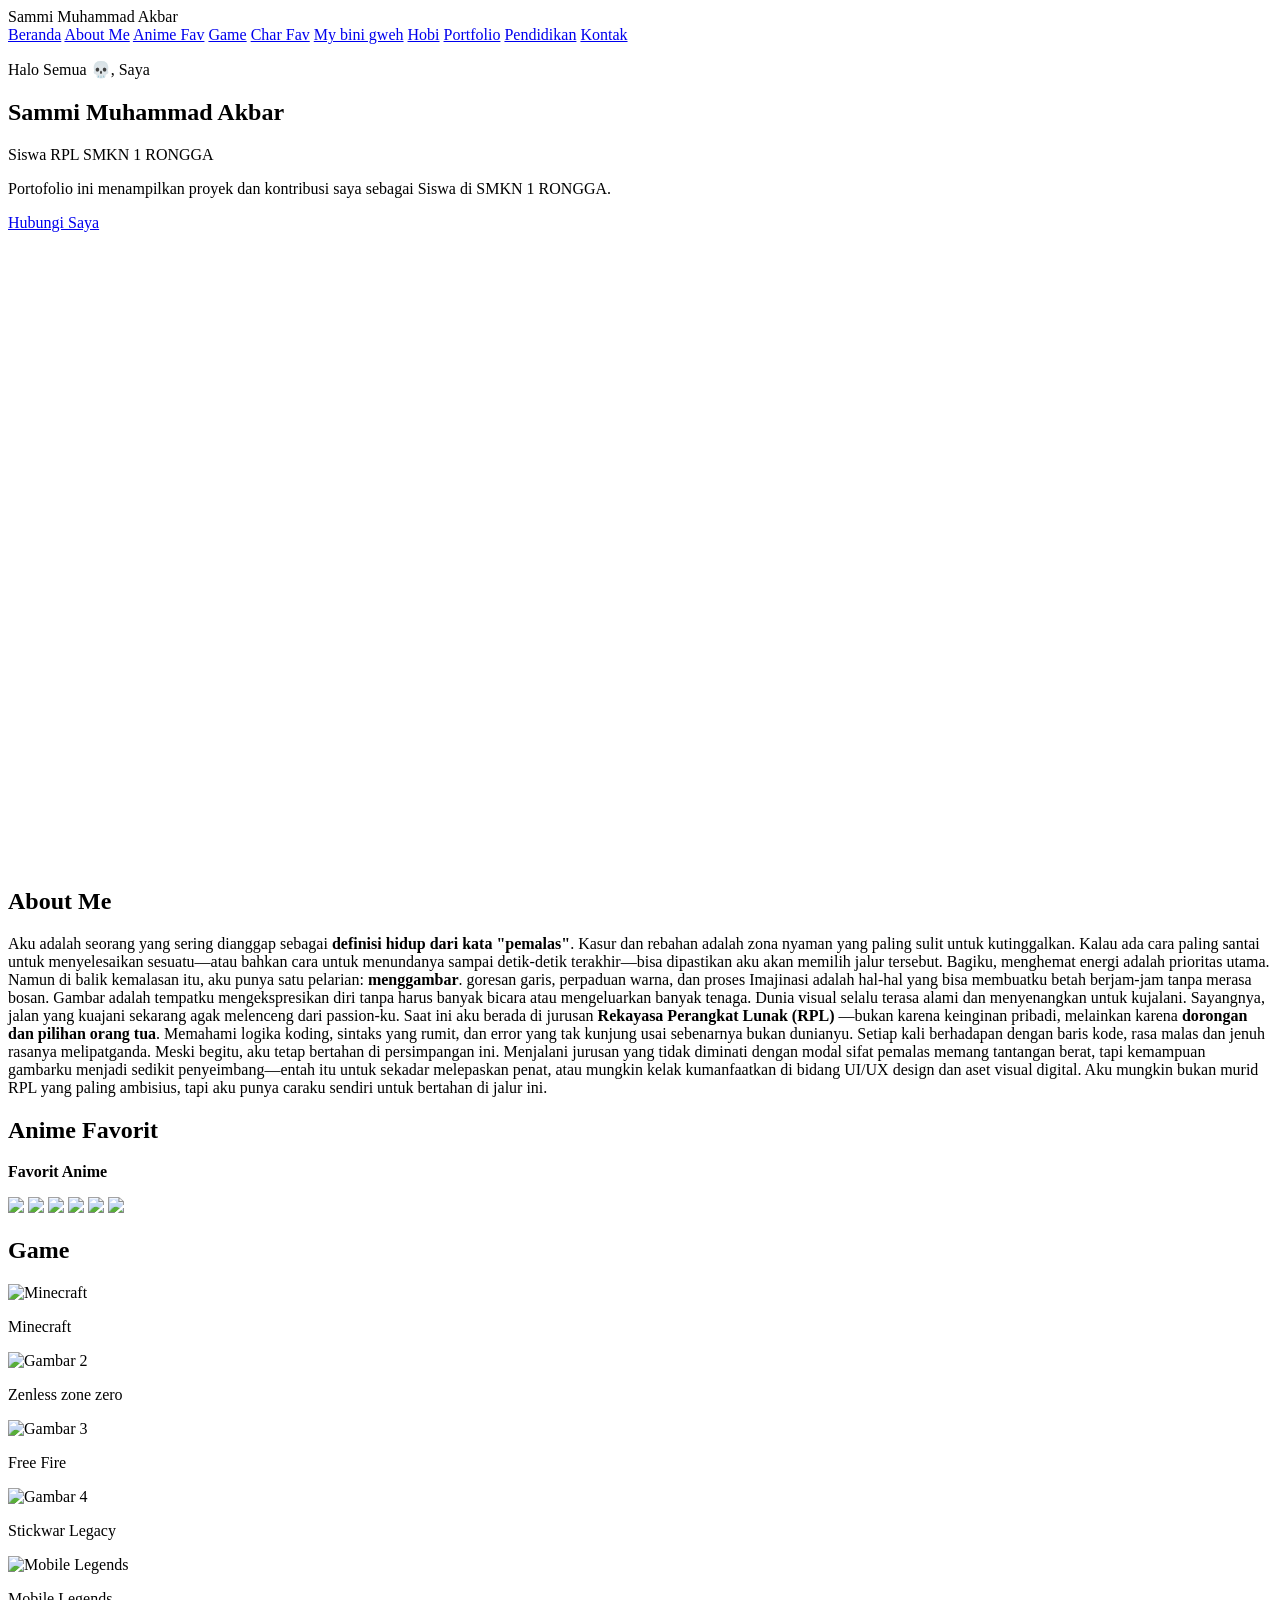
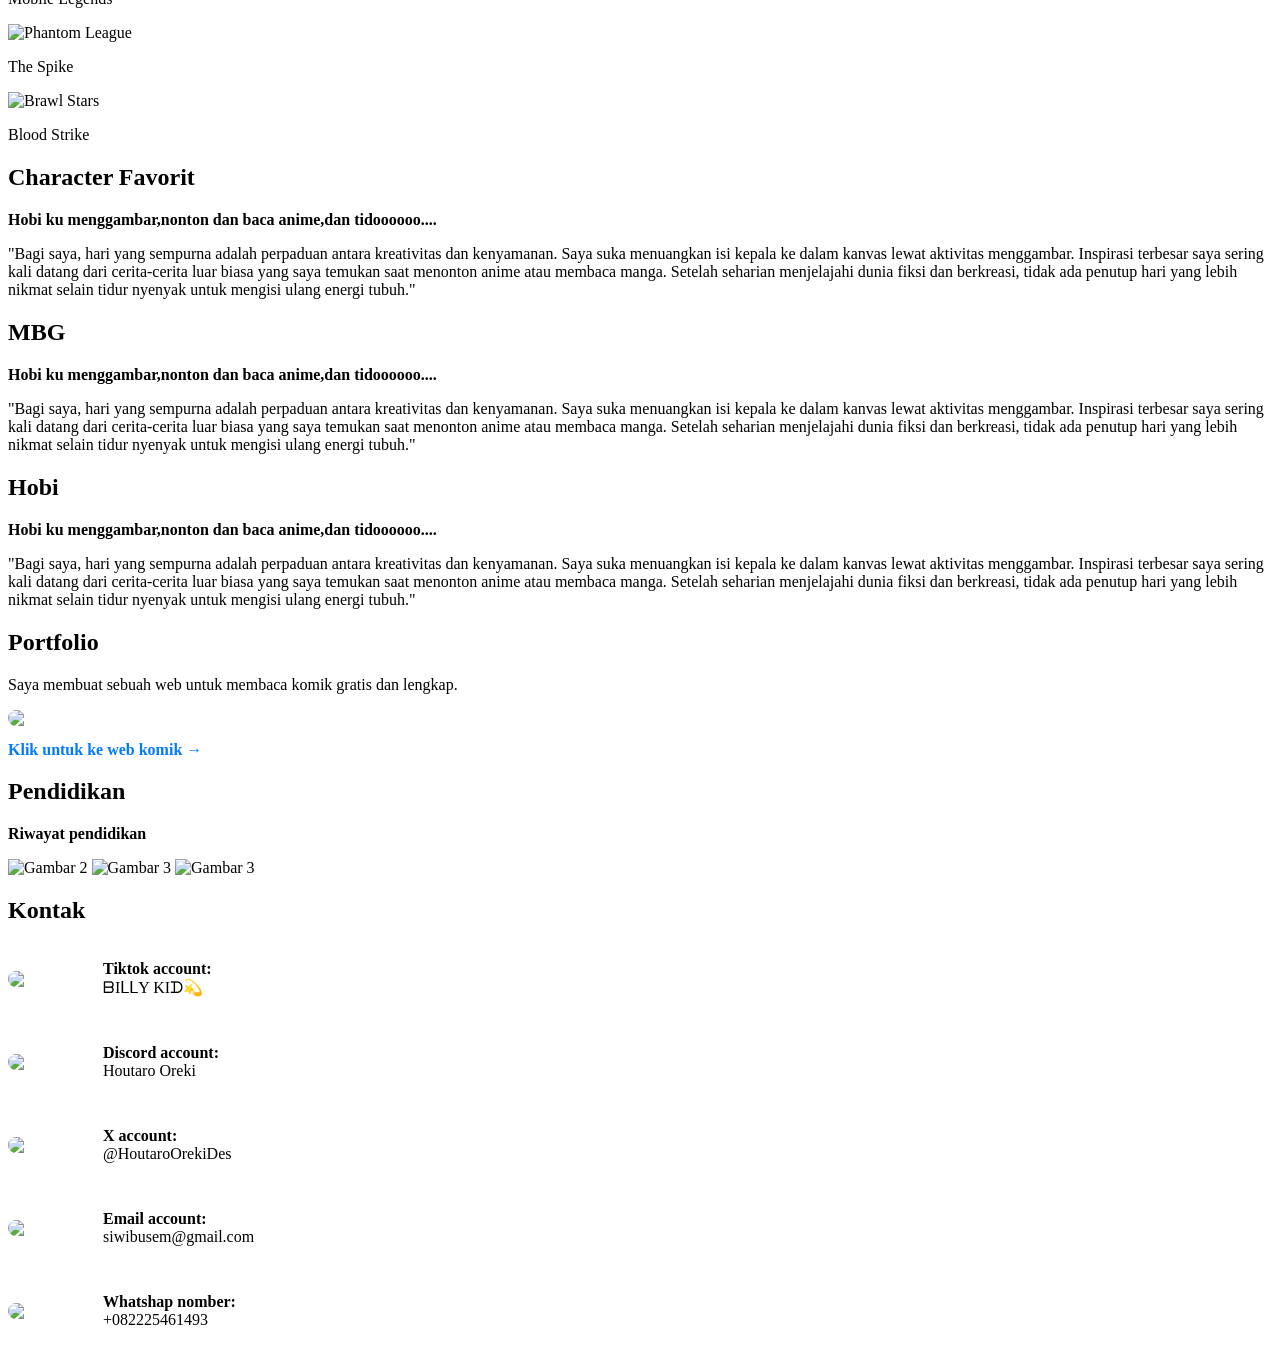
==== index.html @ 91ebec29 "Rename index.html.html to index.html" ====
<!DOCTYPE html>
<html lang="id">

<head>
    <meta charset="UTF-8">
    <meta name="viewport" content="width=device-width, initial-scale=1.0">
    <title>Portofolio Sammi Muhammad</title>
    <link rel="stylesheet" href="css/uji.css">
</head>

<body>

    <header class="navbar">
        <div class="logo">Sammi Muhammad Akbar</div>
        <nav class="nav-links">
            <a href="#beranda">Beranda</a>
            <a href="#aboutme">About Me</a>
            <a href="#animefav">Anime Fav</a>
            <a href="#game">Game</a>
            <a href="#charfav">Char Fav</a>
            <a href="#mybinigweh">My bini gweh</a>
            <a href="#hobi">Hobi</a>
            <a href="#portfolio">Portfolio</a>
            <a href="#pendidikan">Pendidikan</a>
            <a href="#kontak">Kontak</a>
        </nav>
    </header>

    <section id="beranda" class="sem-container">
        <div class="hero-content">
            <p class="greeting">Halo Semua 💀, Saya</p>
            <h1 class="name">Sammi Muhammad Akbar</h1>
            <p class="role">
                Siswa RPL <span class="company">SMKN 1 RONGGA</span>
            </p>
            <p class="description">
                Portofolio ini menampilkan proyek dan kontribusi saya sebagai Siswa di SMKN 1 RONGGA.
            </p>
            <a href="#kontak" class="btn-primary">Hubungi Saya</a>
        </div>

        <div class="hero-avatar">
            <video src="assests/video/video pp kicau.mp4" autoplay loop muted playsinline width="100%"></video>
        </div>
    </section>

    <section id="aboutme" class="section-box bg-light">
        <h2>About Me</h2>
        Aku adalah seorang yang sering dianggap sebagai <b>definisi hidup dari kata "pemalas"</b>. Kasur dan rebahan
        adalah zona
        nyaman yang paling sulit untuk kutinggalkan. Kalau ada cara paling santai untuk menyelesaikan sesuatu—atau
        bahkan
        cara untuk menundanya sampai detik-detik terakhir—bisa dipastikan aku akan memilih jalur tersebut. Bagiku,
        menghemat
        energi adalah prioritas utama.

        Namun di balik kemalasan itu, aku punya satu pelarian: <b>menggambar</b>. goresan garis, perpaduan warna,
        dan proses
        Imajinasi adalah hal-hal yang bisa membuatku betah berjam-jam tanpa merasa bosan. Gambar adalah tempatku
        mengekspresikan diri tanpa harus banyak bicara atau mengeluarkan banyak tenaga. Dunia visual selalu terasa
        alami dan
        menyenangkan untuk kujalani.

        Sayangnya, jalan yang kuajani sekarang agak melenceng dari passion-ku. Saat ini aku berada di jurusan <b>
            Rekayasa
            Perangkat Lunak (RPL) </b> —bukan karena keinginan pribadi, melainkan karena <b>dorongan dan pilihan
            orang tua</b>.
        Memahami logika koding, sintaks yang rumit, dan error yang tak kunjung usai sebenarnya bukan dunianyu.
        Setiap kali
        berhadapan dengan baris kode, rasa malas dan jenuh rasanya melipatganda.

        Meski begitu, aku tetap bertahan di persimpangan ini. Menjalani jurusan yang tidak diminati dengan modal
        sifat
        pemalas memang tantangan berat, tapi kemampuan gambarku menjadi sedikit penyeimbang—entah itu untuk sekadar
        melepaskan penat, atau mungkin kelak kumanfaatkan di bidang UI/UX design dan aset visual digital. Aku
        mungkin bukan
        murid RPL yang paling ambisius, tapi aku punya caraku sendiri untuk bertahan di jalur ini.</p>
    </section>

    <section id="animefav" class="section-box">
        <h2>Anime Favorit</h2>
        <p><b>Favorit Anime</b></p>
        <div class="sejajar">
            <img src="assests/img/anime_ DanDaDan.jpg" class="gambar-bulatxc">
            <img src="assests/img/Demon Slayer_ Kimetsu no yaiba  Infinity Castle.jpg" class="gambar-bulatxc">
            <img src="assests/img/Mato Seihei no Slave S2.jpg" class="gambar-bulatxc">
            <img src="assests/img/My Hero Academia_ Season 6 - Key Art Wall Poster, 34L_ x 22_4W_, Unframed Version.jpg" class="gambar-bulatxc">
            <img src="assests/img/S𝖍𝖆𝖉𝖔𝖜 G𝖆𝖗𝖉𝖊𝖓 💞  Top 7.jpg" class="gambar-bulatxc">
            <img src="assests/img/TVアニメ『Re_Zero -Starting Life in Another World….jpg" class="gambar-bulatxc">
        </div>
    
    </section>

    <section id="game" class="section-box bg-light">
        <h2>Game</h2>
        <div class="sejajar">
             
         <div class="kotak-game">
            <img src="assests/img/마인크래프트.jpg" alt="Minecraft" class="gambar-bulat">
            <p class="teks-game">Minecraft</p>
         </div>
        
         <div class="kotak-game">
            <img src="assests/img/579838520822230953.jpg" alt="Gambar 2" class="gambar-bulat">
            <p class="teks-game">Zenless zone zero</p>
         </div>

         <div class="kotak-game">
            <img src="assests/img/643100021839534420.jpg" alt="Gambar 3" class="gambar-bulat">
            <p class="teks-game">Free Fire</p>
         </div>

         <div class="kotak-game">
            <img src="assests/img/728738783452093790.jpg" alt="Gambar 4" class="gambar-bulat">
            <p class="teks-game">Stickwar Legacy</p>
         </div>

         <div class="kotak-game">
            <img src="assests/img/Mobile Legends Bang Bang.jpg" alt="Mobile Legends" class="gambar-bulat">
            <p class="teks-game">Mobile Legends</p>
         </div>
       
         <div class="kotak-game">
            <img src="assests/img/Phantom league update.jpg" alt="Phantom League" class="gambar-bulat">
            <p class="teks-game">The Spike</p>
         </div>

         <div class="kotak-game">
            <img src="assests/img/BS.jpg" alt="Brawl Stars" class="gambar-bulat">
            <p class="teks-game">Blood Strike</p>
         </div>

        </div>
    </section>

    <section id="charfav" class="section-box">
        <h2>Character Favorit</h2>
        <p><b>Hobi ku menggambar,nonton dan baca anime,dan tidoooooo....</b></p>
        <p>"Bagi saya, hari yang sempurna adalah perpaduan antara kreativitas dan kenyamanan. Saya suka menuangkan isi kepala ke
            dalam kanvas lewat aktivitas menggambar. Inspirasi terbesar saya sering kali datang dari cerita-cerita luar biasa
            yang saya temukan saat menonton anime atau membaca manga. Setelah seharian menjelajahi dunia fiksi dan berkreasi,
            tidak ada penutup hari yang lebih nikmat selain tidur nyenyak untuk mengisi ulang energi tubuh."</p>
        <div class="sejajar">
            
        </div>
    
    </section>
    <section id="mybinigweh" class="section-box bg-light">
        <h2>MBG</h2>
        <p><b>Hobi ku menggambar,nonton dan baca anime,dan tidoooooo....</b></p>
        <p>"Bagi saya, hari yang sempurna adalah perpaduan antara kreativitas dan kenyamanan. Saya suka menuangkan isi kepala ke
            dalam kanvas lewat aktivitas menggambar. Inspirasi terbesar saya sering kali datang dari cerita-cerita luar biasa
            yang saya temukan saat menonton anime atau membaca manga. Setelah seharian menjelajahi dunia fiksi dan berkreasi,
            tidak ada penutup hari yang lebih nikmat selain tidur nyenyak untuk mengisi ulang energi tubuh."</p>
        <div class="sejajar">
            
        </div>
    
    </section>
    <section id="hobi" class="section-box">
        <h2>Hobi</h2>
        <p><b>Hobi ku menggambar,nonton dan baca anime,dan tidoooooo....</b></p>
        <p>"Bagi saya, hari yang sempurna adalah perpaduan antara kreativitas dan kenyamanan. Saya suka menuangkan isi kepala ke
            dalam kanvas lewat aktivitas menggambar. Inspirasi terbesar saya sering kali datang dari cerita-cerita luar biasa
            yang saya temukan saat menonton anime atau membaca manga. Setelah seharian menjelajahi dunia fiksi dan berkreasi,
            tidak ada penutup hari yang lebih nikmat selain tidur nyenyak untuk mengisi ulang energi tubuh."</p>
        <div class="sejajar">
            
        </div>
    
    </section>

    <section id="portfolio" class="section-box bg-light">
        <h2>Portfolio</h2>
        <p>Saya membuat sebuah web untuk membaca komik gratis dan lengkap.</p>
        <div style="display: flex; align-items: center; margin-bottom: 15px;">
            <img src="assests/img/Web KOmik.PNG"
                style="width: 100%; max-width: 1000px; height: auto; object-fit: contain; border-radius: 20px;">
        </div>

        <div style="text-align: lrft; margin-top: 10px;">
            <a href="http://127.0.0.1:5500/komikkita.html"
                style="font-weight: bold; color: #007bff; text-decoration: none;">Klik untuk ke web komik →</a>
        </div>
    </section>
    </section>

    <section id="pendidikan" class="section-box">
        <h2>Pendidikan</h2>
        <p><b>Riwayat pendidikan</b></p>
        <div class="sejajar">
            <img src="assests/img/sdn 2.jpe" alt="Gambar 2" width="200" class="gambar-bulat">
            <img src="assests/img/albiyayah.jpe" alt="Gambar 3" width="200" class="gambar-bulat">
            <img src="assests/img/smkn 1 rongga.jpe" alt="Gambar 3" width="200" class="gambar-bulat">
        </div>
            
    </section>

    <section id="kontak" class="section-box bg-light">
        <h2>Kontak</h2>
        <div style="display: flex; align-items: center; margin-bottom: 15px;">
            <img src="assests/img/tiktok.png" width="80" style="border-radius: 16px;">
            <p style="margin-left: 15px;"><b>Tiktok account: </b><br>ᗷIᒪᒪY KIᗪ💫</p>
        </div>

        <div style="display: flex; align-items: center; margin-bottom: 15px;">
            <img src="assests/img/discord.png" width="80" style="border-radius: 16px;">
            <p style="margin-left: 15px;"><b>Discord account: </b><br>Houtaro Oreki</p>
        </div>

        <div style="display: flex; align-items: center; margin-bottom: 15px;">
            <img src="assests/img/twittwr.jpe" width="80" style="border-radius: 16px;">
            <p style="margin-left: 15px;"> <b>X account: </b><br>@HoutaroOrekiDes</p>
        </div>

        <div style="display: flex; align-items: center; margin-bottom: 15px;">
            <img src="assests/img/email.png" width="80" style="border-radius: 16px;">
            <p style="margin-left: 15px;"><b>Email account: </b><br>siwibusem@gmail.com</p>
        </div>

        <div style="display: flex; align-items: center; margin-bottom: 15px;">
            <img src="assests/img/wa.jpe" width="80" style="border-radius: 16px;">
            <p style="margin-left: 15px;"><b>Whatshap nomber: </b><br> +082225461493</p>
        </div>
    </section>

</body>

</html>
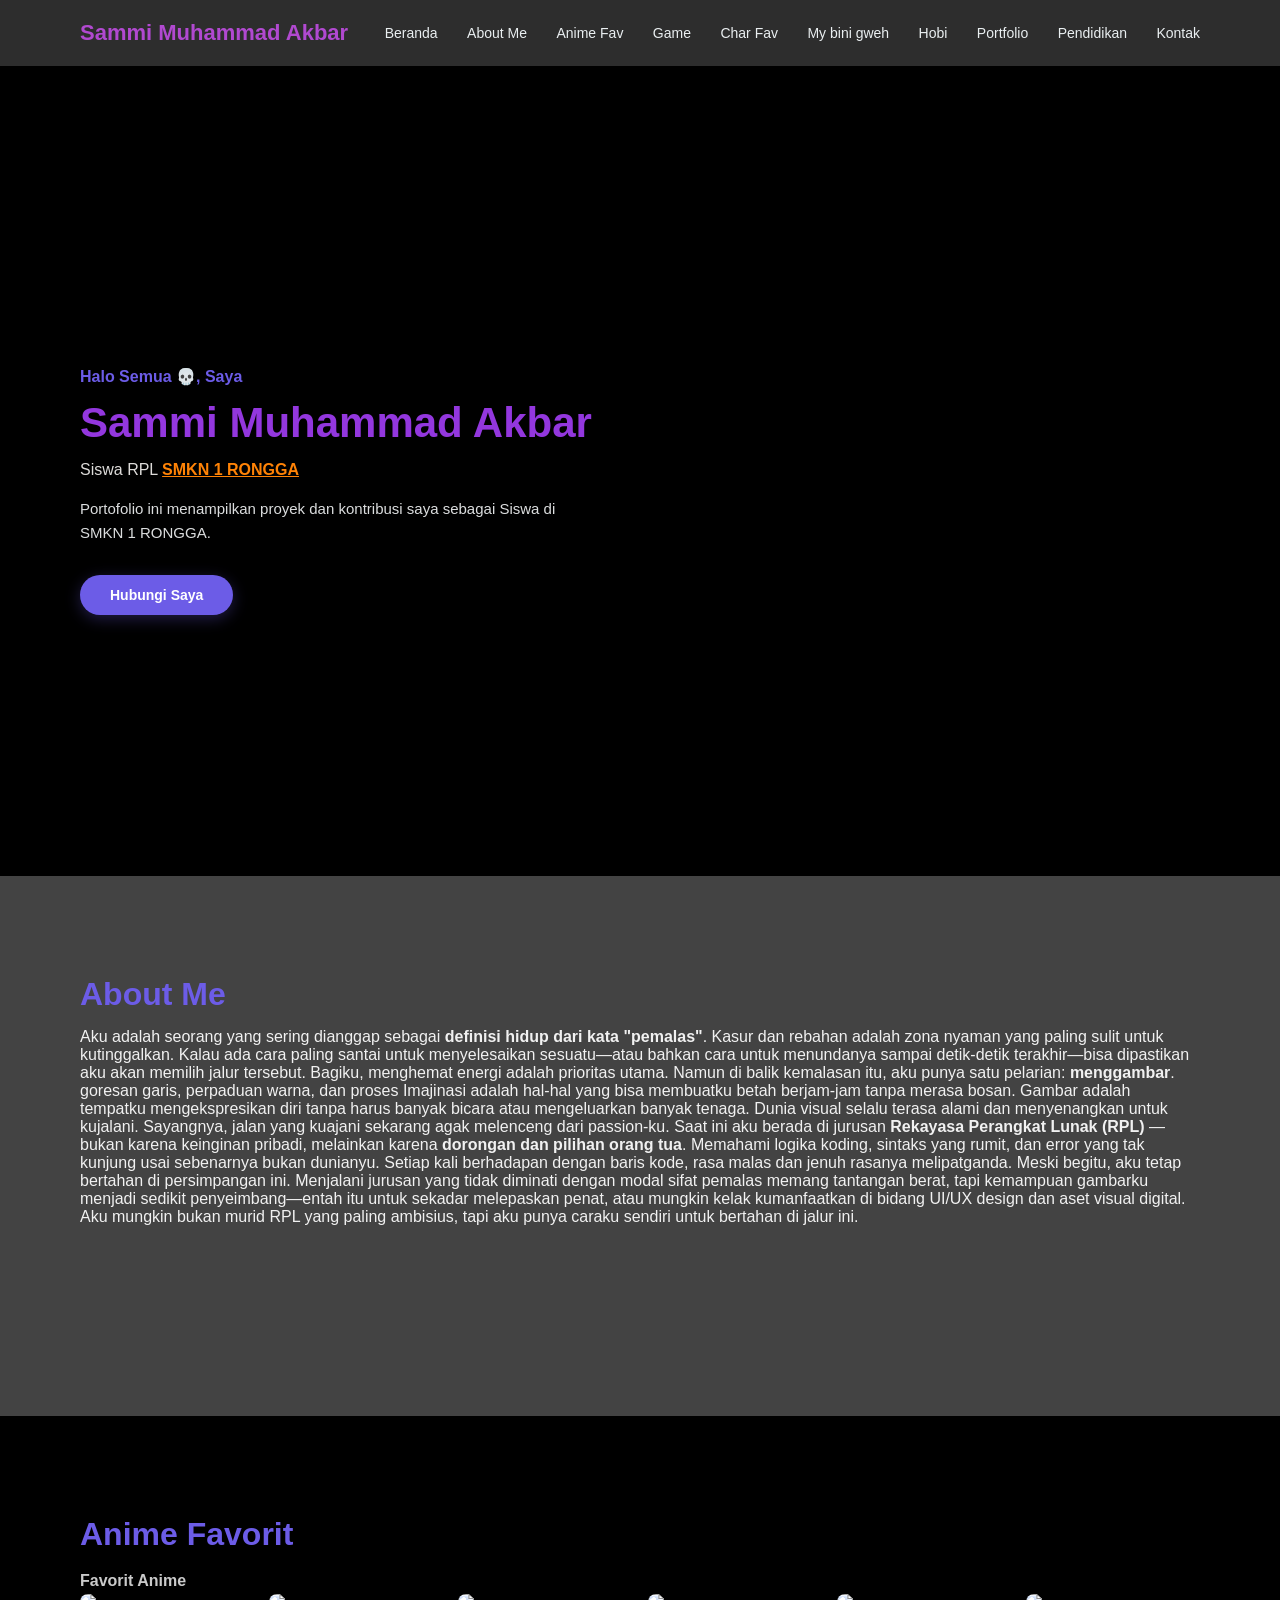
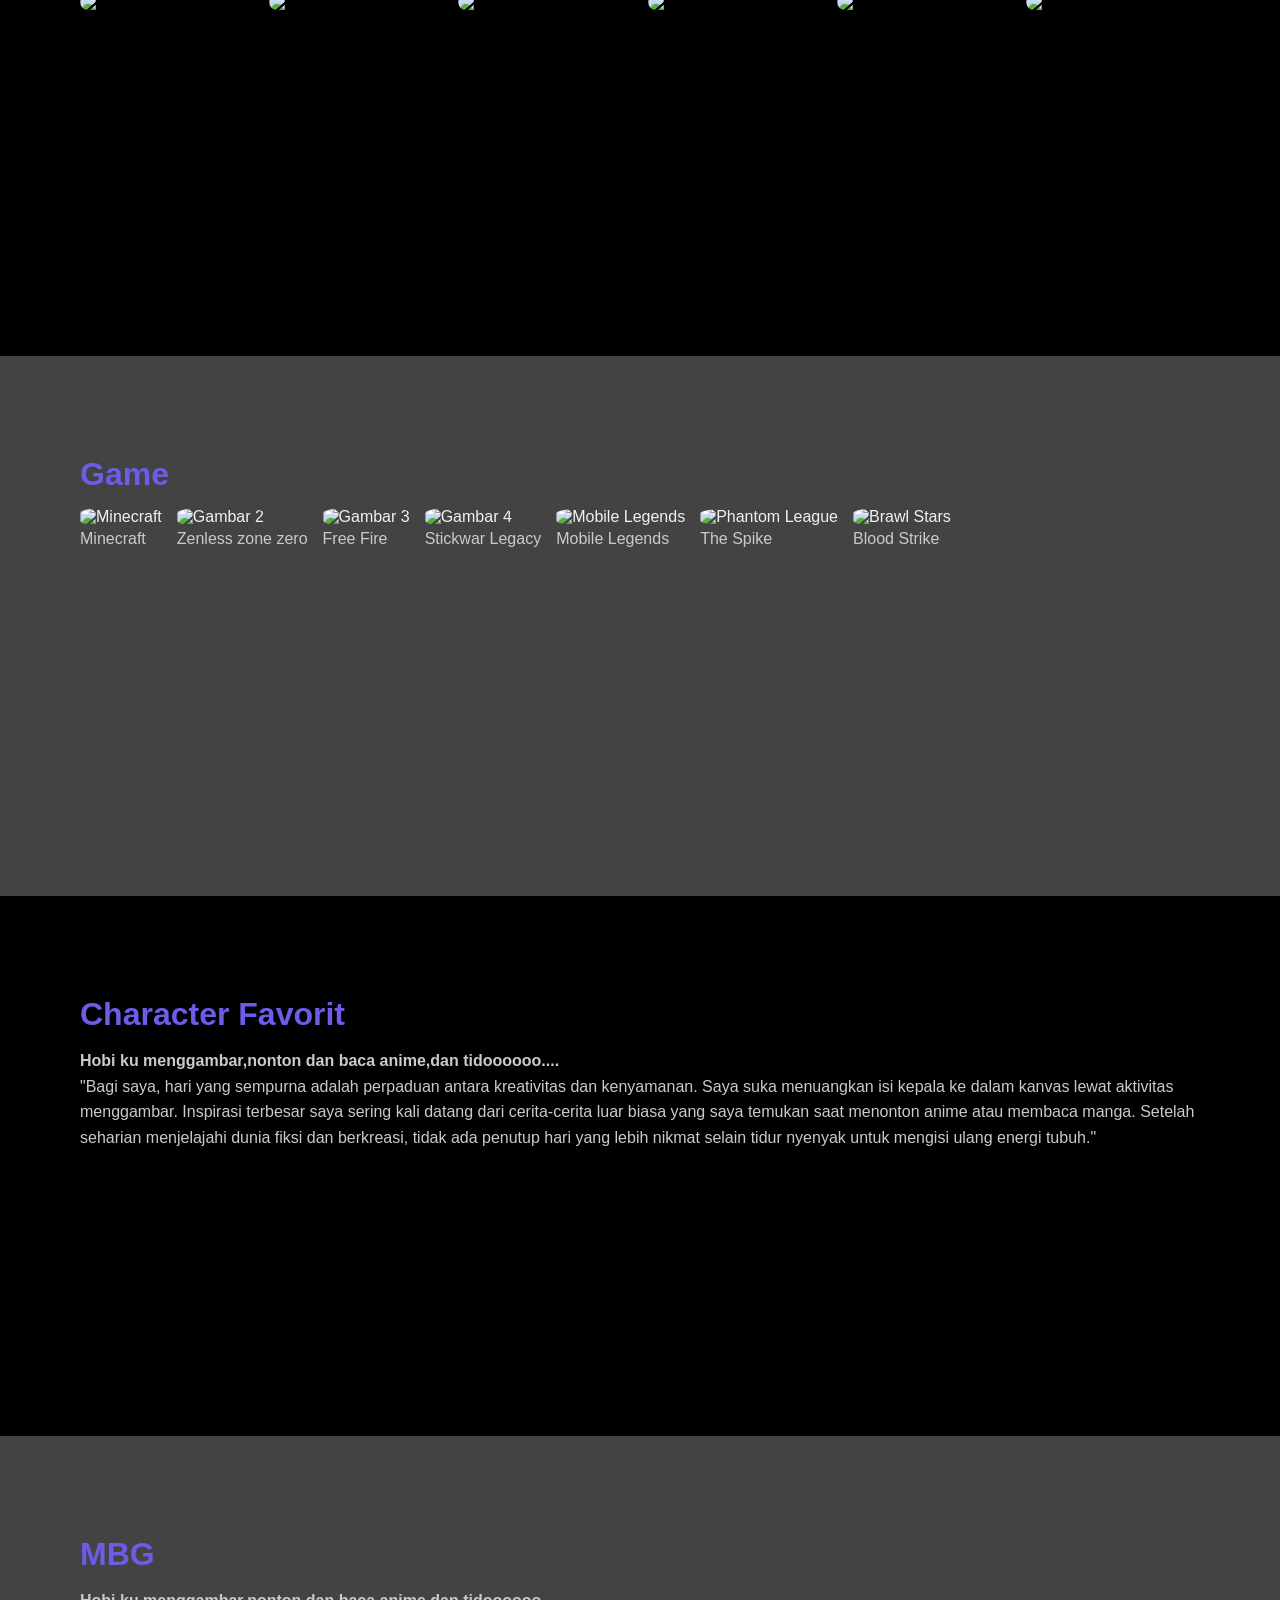
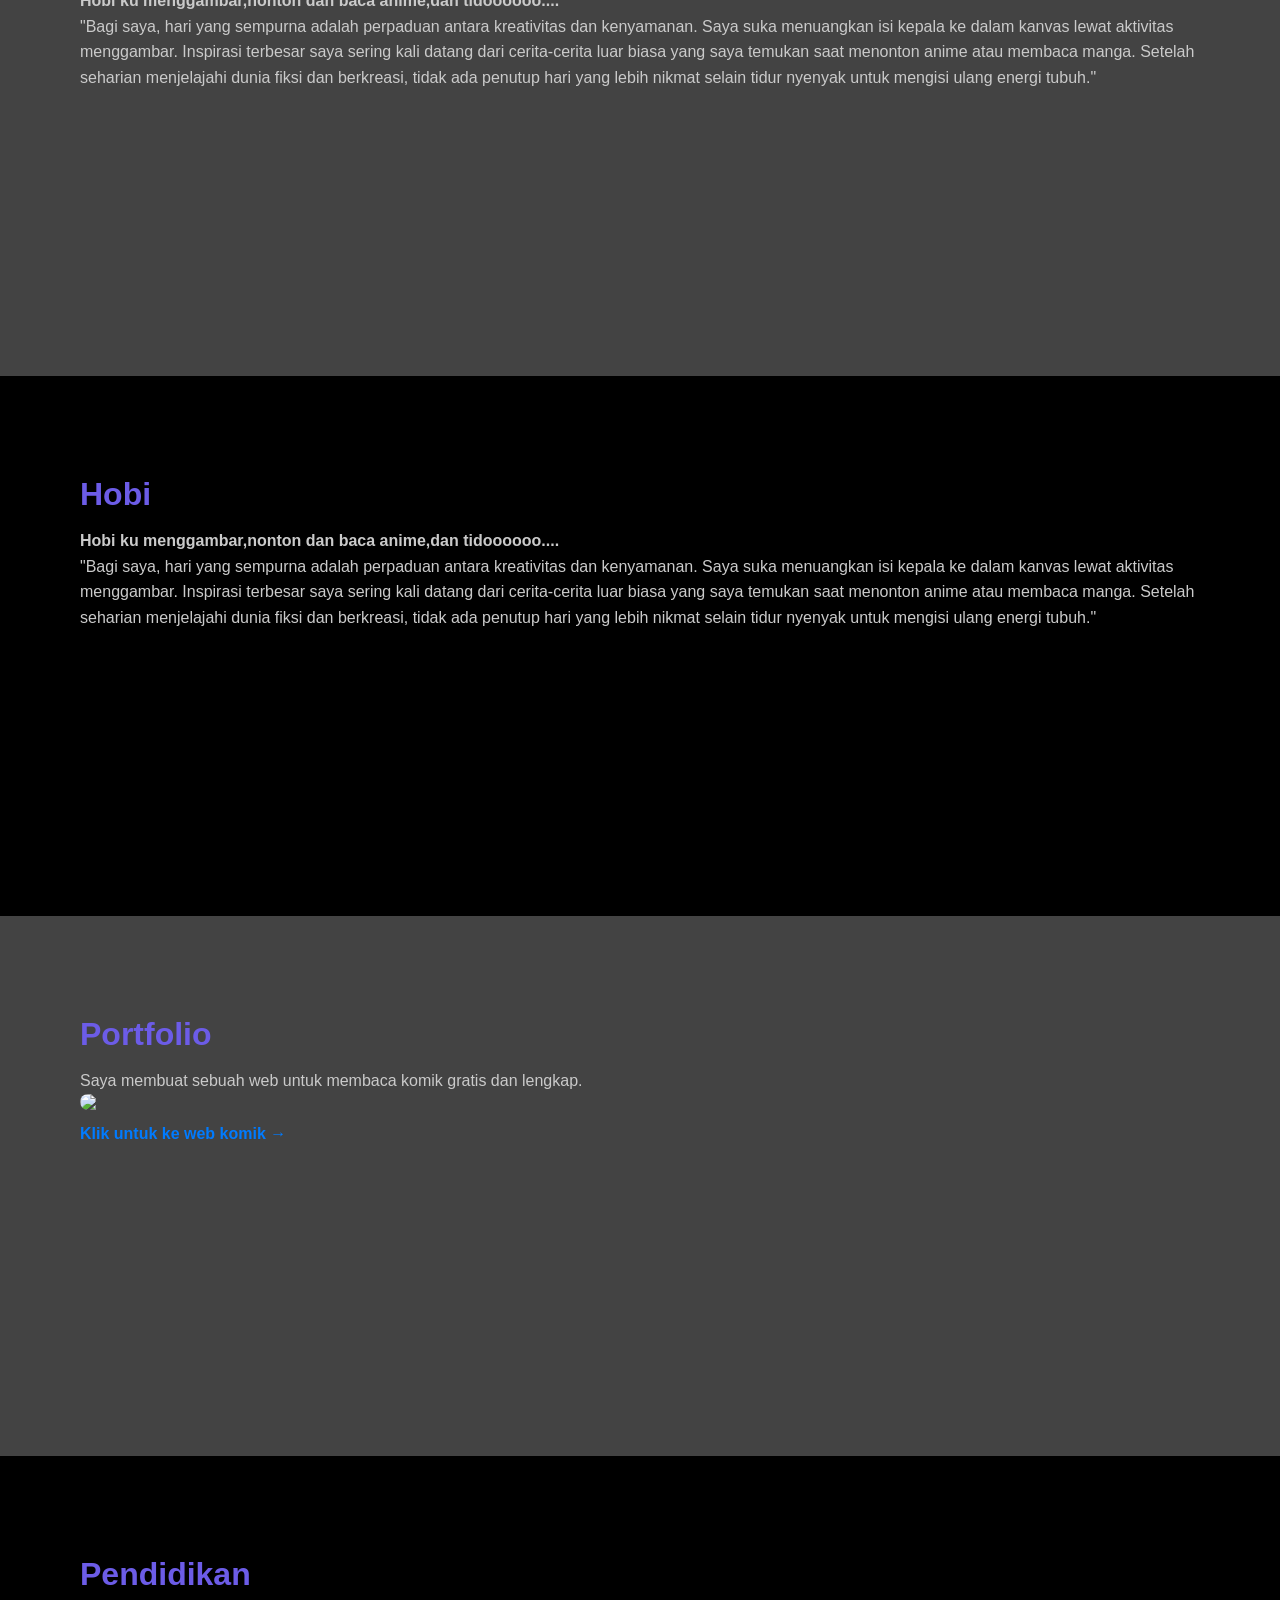
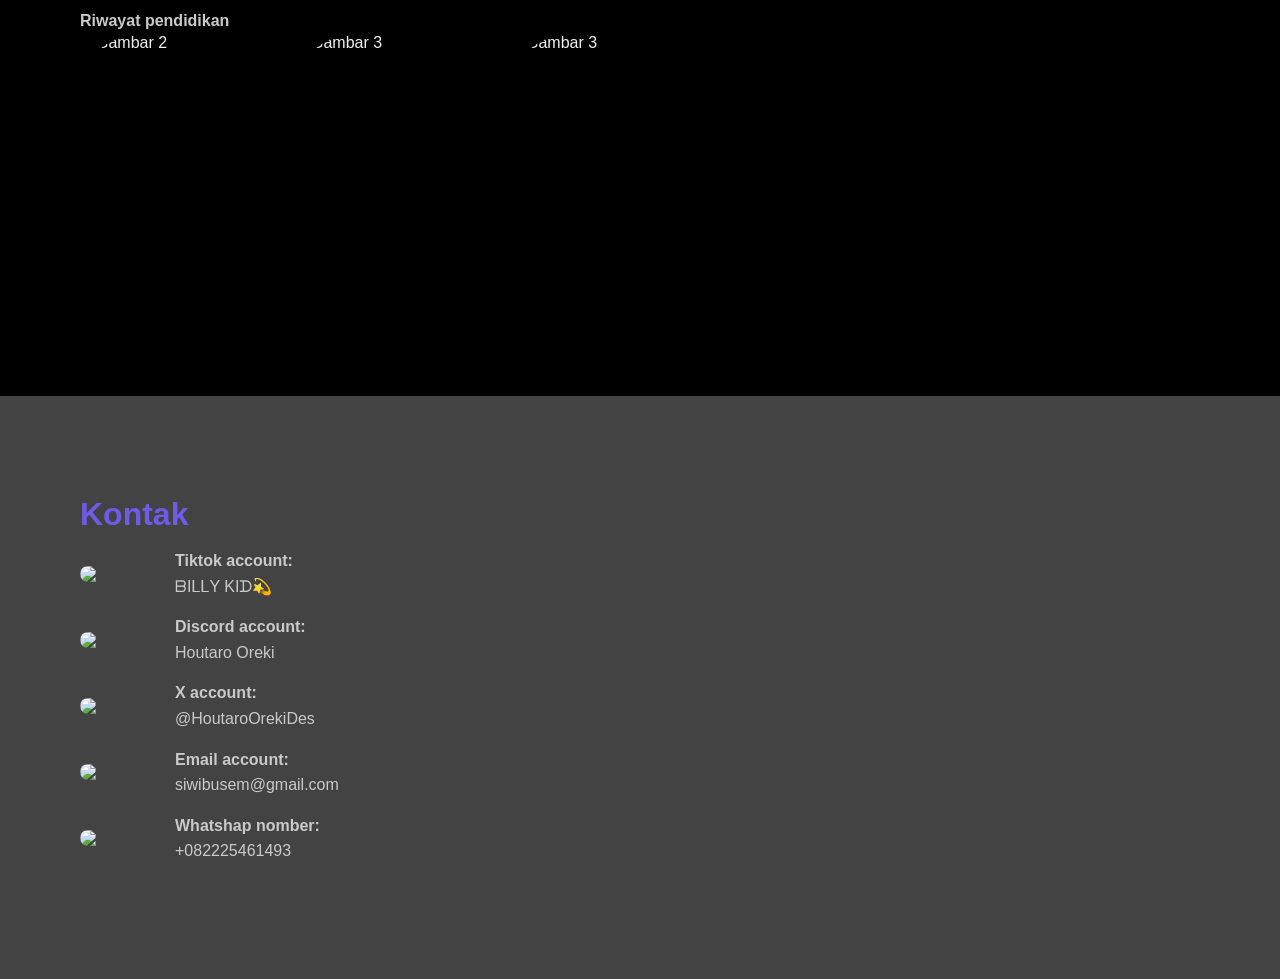
==== commit 8a0f006b: "Update index.html" ====
--- a/index.html
+++ b/index.html
@@ -5,7 +5,7 @@
     <meta charset="UTF-8">
     <meta name="viewport" content="width=device-width, initial-scale=1.0">
     <title>Portofolio Sammi Muhammad</title>
-    <link rel="stylesheet" href="css/uji.css">
+    <link rel="stylesheet" href="style.css">
 </head>
 
 <body>
--- a/style.css
+++ b/style.css
@@ -0,0 +1,190 @@
+/* Reset & Efek Scroll Halus */
+html {
+  scroll-behavior: smooth; /* Kunci efek geser halus */
+}
+
+* {
+  margin: 0;
+  padding: 0;
+  box-sizing: border-box;
+  font-family: "Segoe UI", Tahoma, Geneva, Verdana, sans-serif;
+}
+
+body {
+  background-color: #000000;
+  color: #f1f1f1;
+}
+
+/* Navbar Tetap Melayang di Atas (Sticky) */
+.navbar {
+  position: sticky;
+  top: 0;
+  background-color: #2d2d2d;
+  z-index: 100;
+  display: flex;
+  justify-content: space-between;
+  align-items: center;
+  padding: 20px 80px;
+  box-shadow: 0 2px 10px rgba(0, 0, 0, 0.05);
+}
+
+.logo {
+  font-weight: 700;
+  font-size: 22px;
+  color: #b149d0;
+}
+
+.nav-links a {
+  margin-left: 25px;
+  text-decoration: none;
+  color: #eaeff1;
+  font-size: 14px;
+  font-weight: 500;
+  transition: color 0.3s ease;
+}
+
+.nav-links a:hover {
+  color: #8074d8;
+}
+
+/* sem Section nya */
+.sem-container {
+  display: flex;
+  justify-content: space-between;
+  align-items: center;
+  padding: 80px 80px 40px;
+  min-height: 90vh;
+}
+
+.hero-content {
+  max-width: 520px;
+}
+
+.greeting {
+  color: #6c5ce7;
+  font-weight: 700;
+  font-size: 16px;
+  margin-bottom: 12px;
+}
+
+.name {
+  font-size: 42px;
+  font-weight: 800;
+  color: #9337de;
+  line-height: 1.2;
+  margin-bottom: 12px;
+}
+
+.role {
+  font-size: 16px;
+  color: #dddbd9;
+  margin-bottom: 18px;
+}
+
+.company {
+  color: #ff8306;
+  font-weight: 600;
+  text-decoration: underline;
+}
+
+.description {
+  color: #dbddde;
+  font-size: 15px;
+  line-height: 1.6;
+  margin-bottom: 30px;
+}
+
+.btn-primary {
+  display: inline-block;
+  background-color: #6c5ce7;
+  color: #ffffff;
+  padding: 12px 30px;
+  border-radius: 25px;
+  text-decoration: none;
+  font-size: 14px;
+  font-weight: 600;
+  box-shadow: 0 4px 15px rgba(108, 92, 231, 0.3);
+  transition: background-color 0.3s ease;
+}
+
+.btn-primary:hover {
+  background-color: #5a4bcf;
+}
+
+.hero-avatar {
+  position: relative;
+  width: 500px;
+  height: 500px;
+  display: flex;
+  justify-content: center;
+  align-items: flex-end;
+}
+
+.profile-img {
+  position: relative;
+  z-index: 2;
+  width: 100%;
+  height: auto;
+  object-fit: contain;
+}
+
+/* Style Umum untuk Setiap Section Konten */
+.section-box {
+  padding: 100px 80px;
+  min-height: 60vh;
+}
+
+.section-box h2 {
+  font-size: 32px;
+  color: #6c5ce7;
+  margin-bottom: 15px;
+}
+
+/*Untuk text di dalam section box*/
+.section-box p {
+  color: #cacaca;
+  font-size: 16px;
+  line-height: 1.6;
+}
+
+/* Variasi Warna Latar Belakang Selang-seling */
+.bg-light {
+  background-color: #434343;
+}
+/* Keadaan awal: teks transparan (hilang) dan agak turun ke bawah */
+.muncul-scroll {
+  opacity: 0;
+  transform: translateY(30px);
+  transition:
+    opacity 0.8s ease-out,
+    transform 0.8s ease-out; /* Mengatur durasi smooth */
+}
+
+/* Keadaan setelah di-scroll: teks muncul penuh dan naik ke posisi asli */
+.muncul-scroll.aktif {
+  opacity: 1;
+  transform: translateY(0);
+}
+.sejajar {
+  display: flex;
+  gap: 15px;
+}
+
+.gambar-bulat {
+  width: 200px;
+  height: 200px;
+  border-radius: 30%;
+  object-fit: cover;
+}
+.gambar-bulatxc {
+  max-width: 100%; 
+  width: 250px; 
+  height: auto;
+  border-radius: 16px;
+  object-fit: cover;
+}
+.teks-gambar {
+  margin-top: 8px;    
+  font-size: 14px;     
+  color: #333333;  
+}
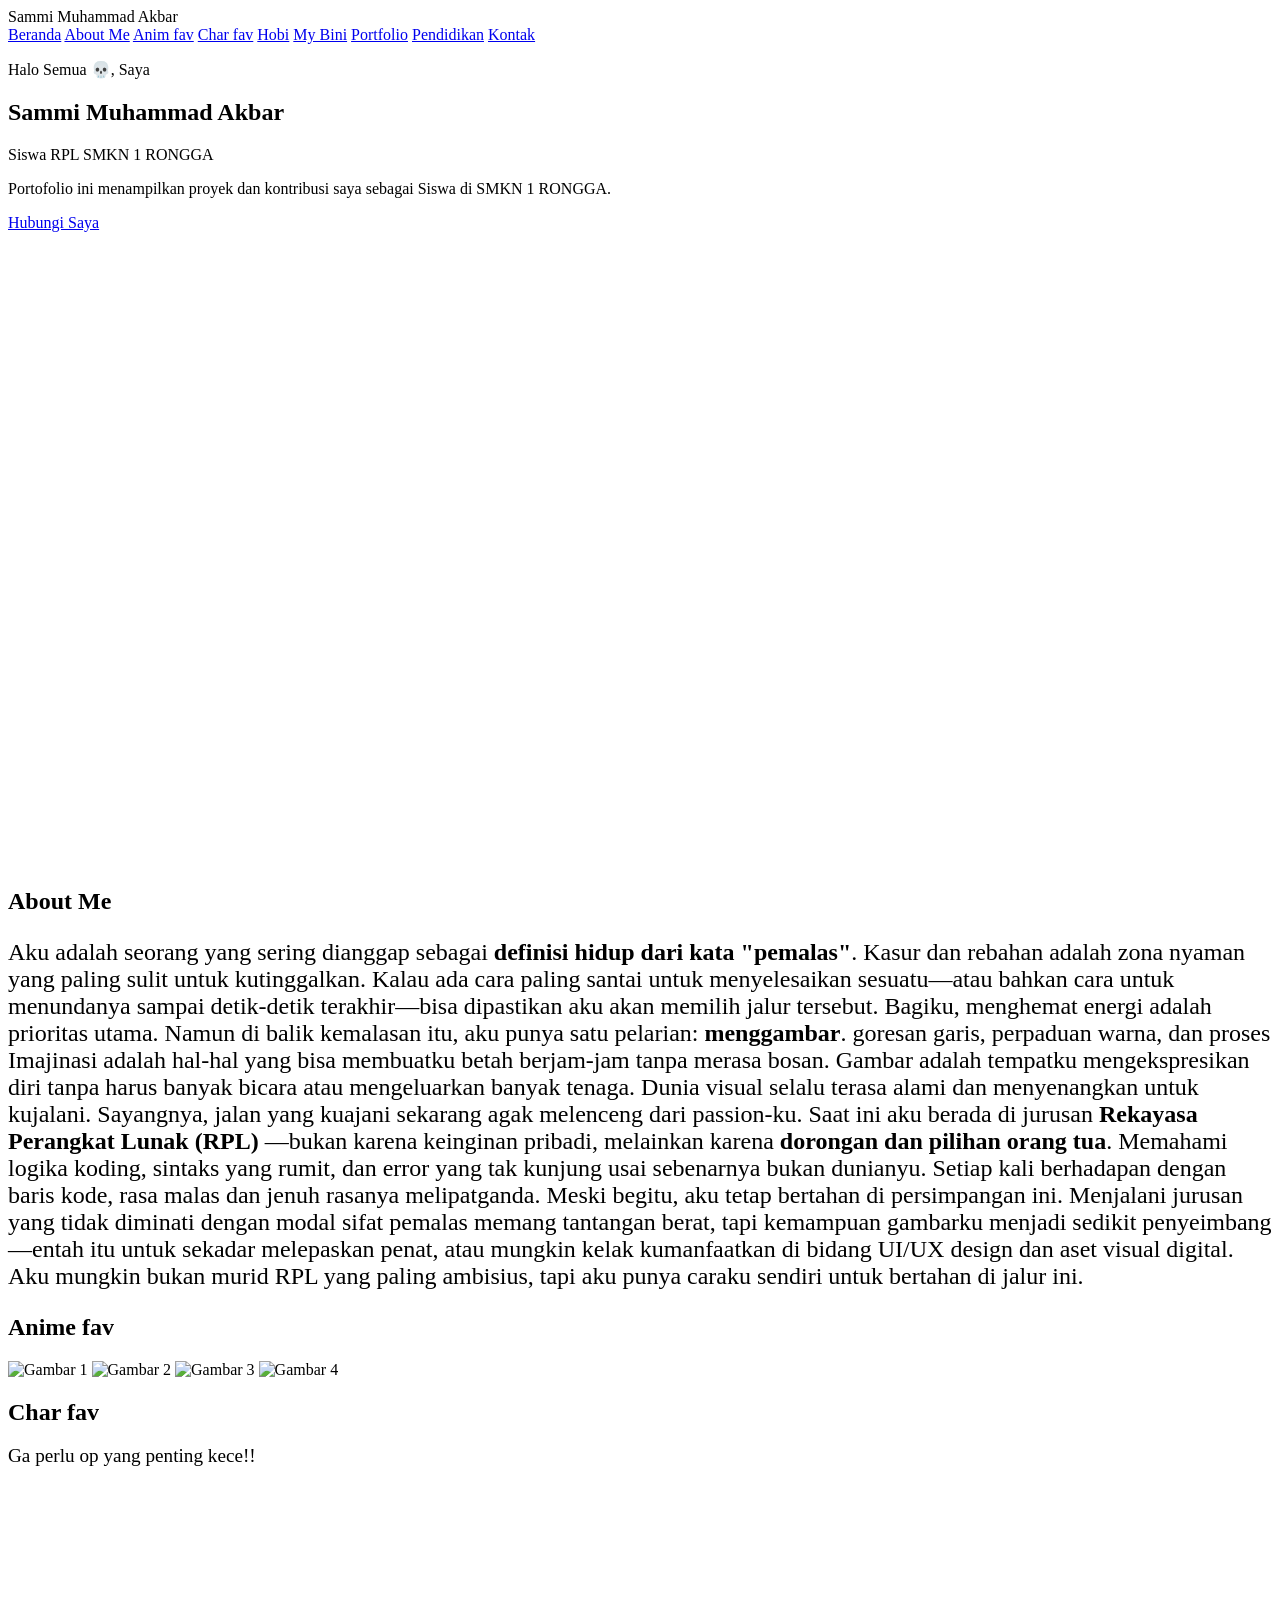
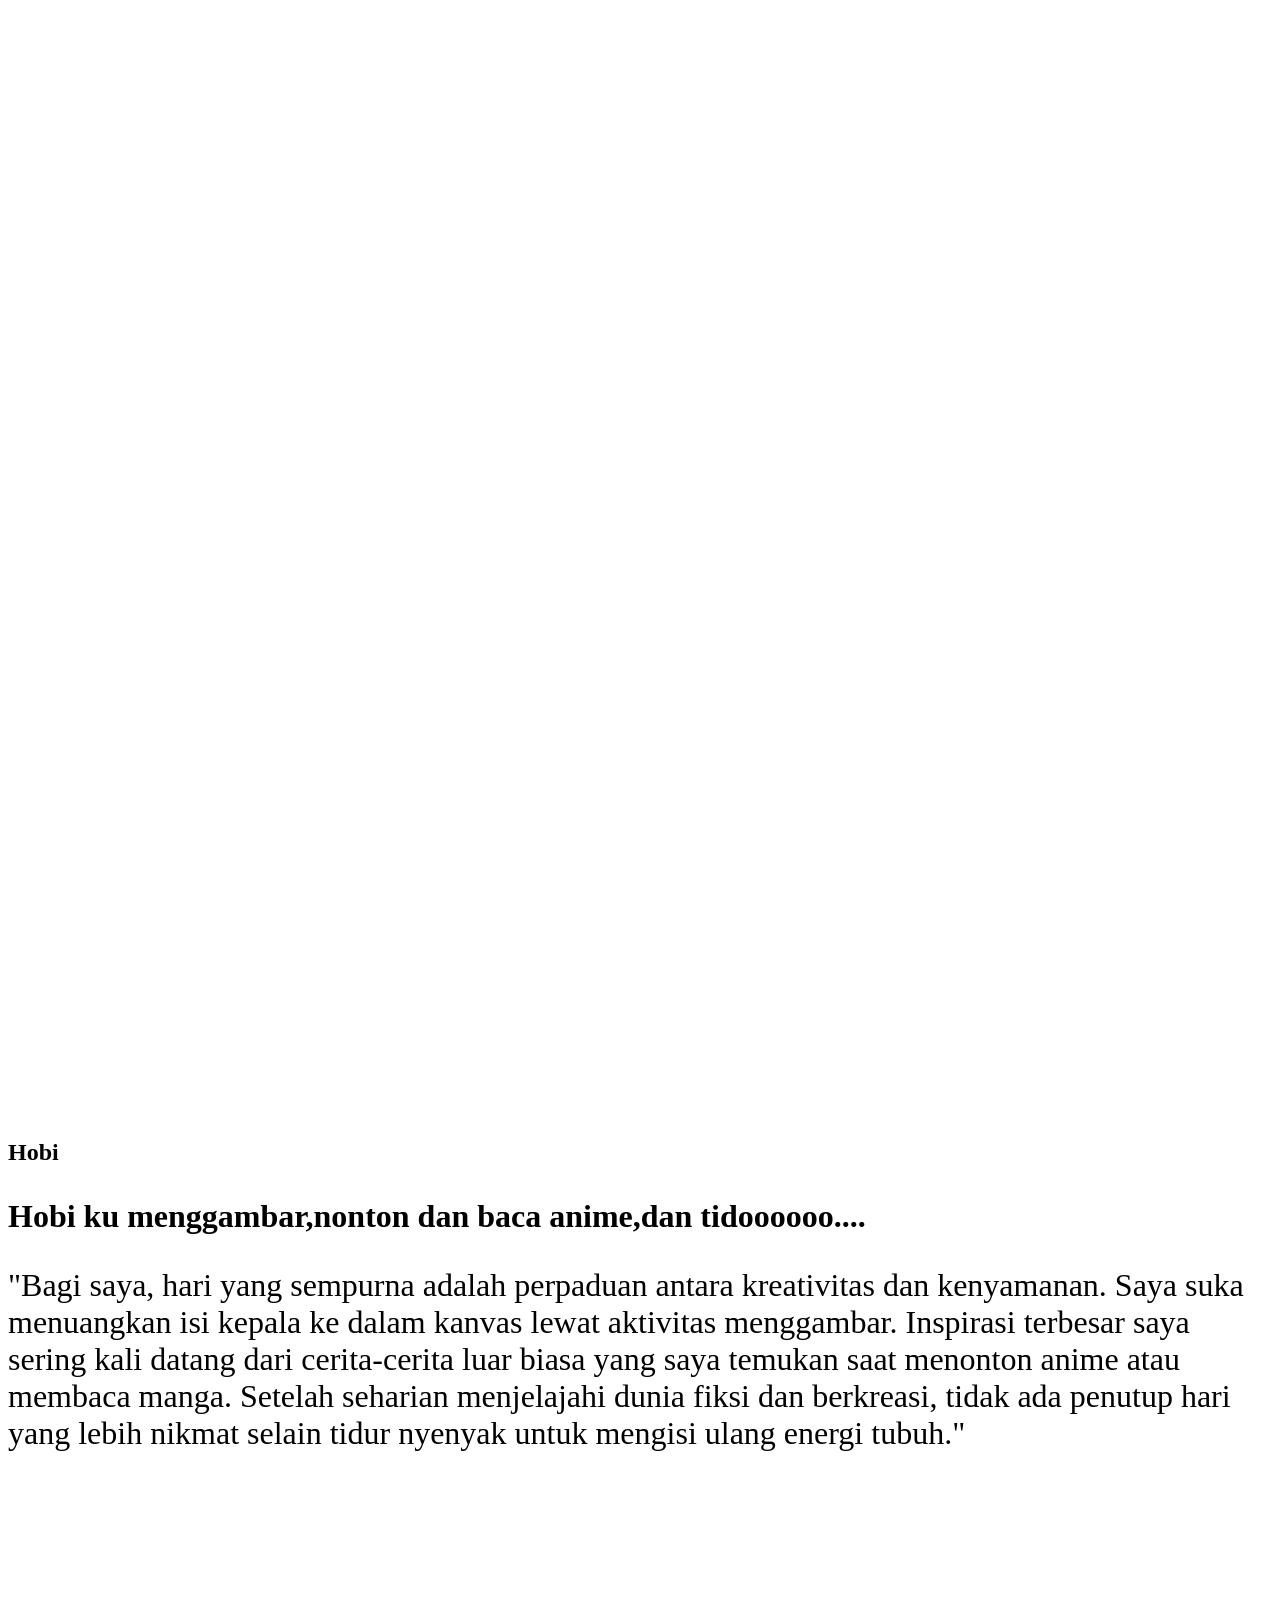
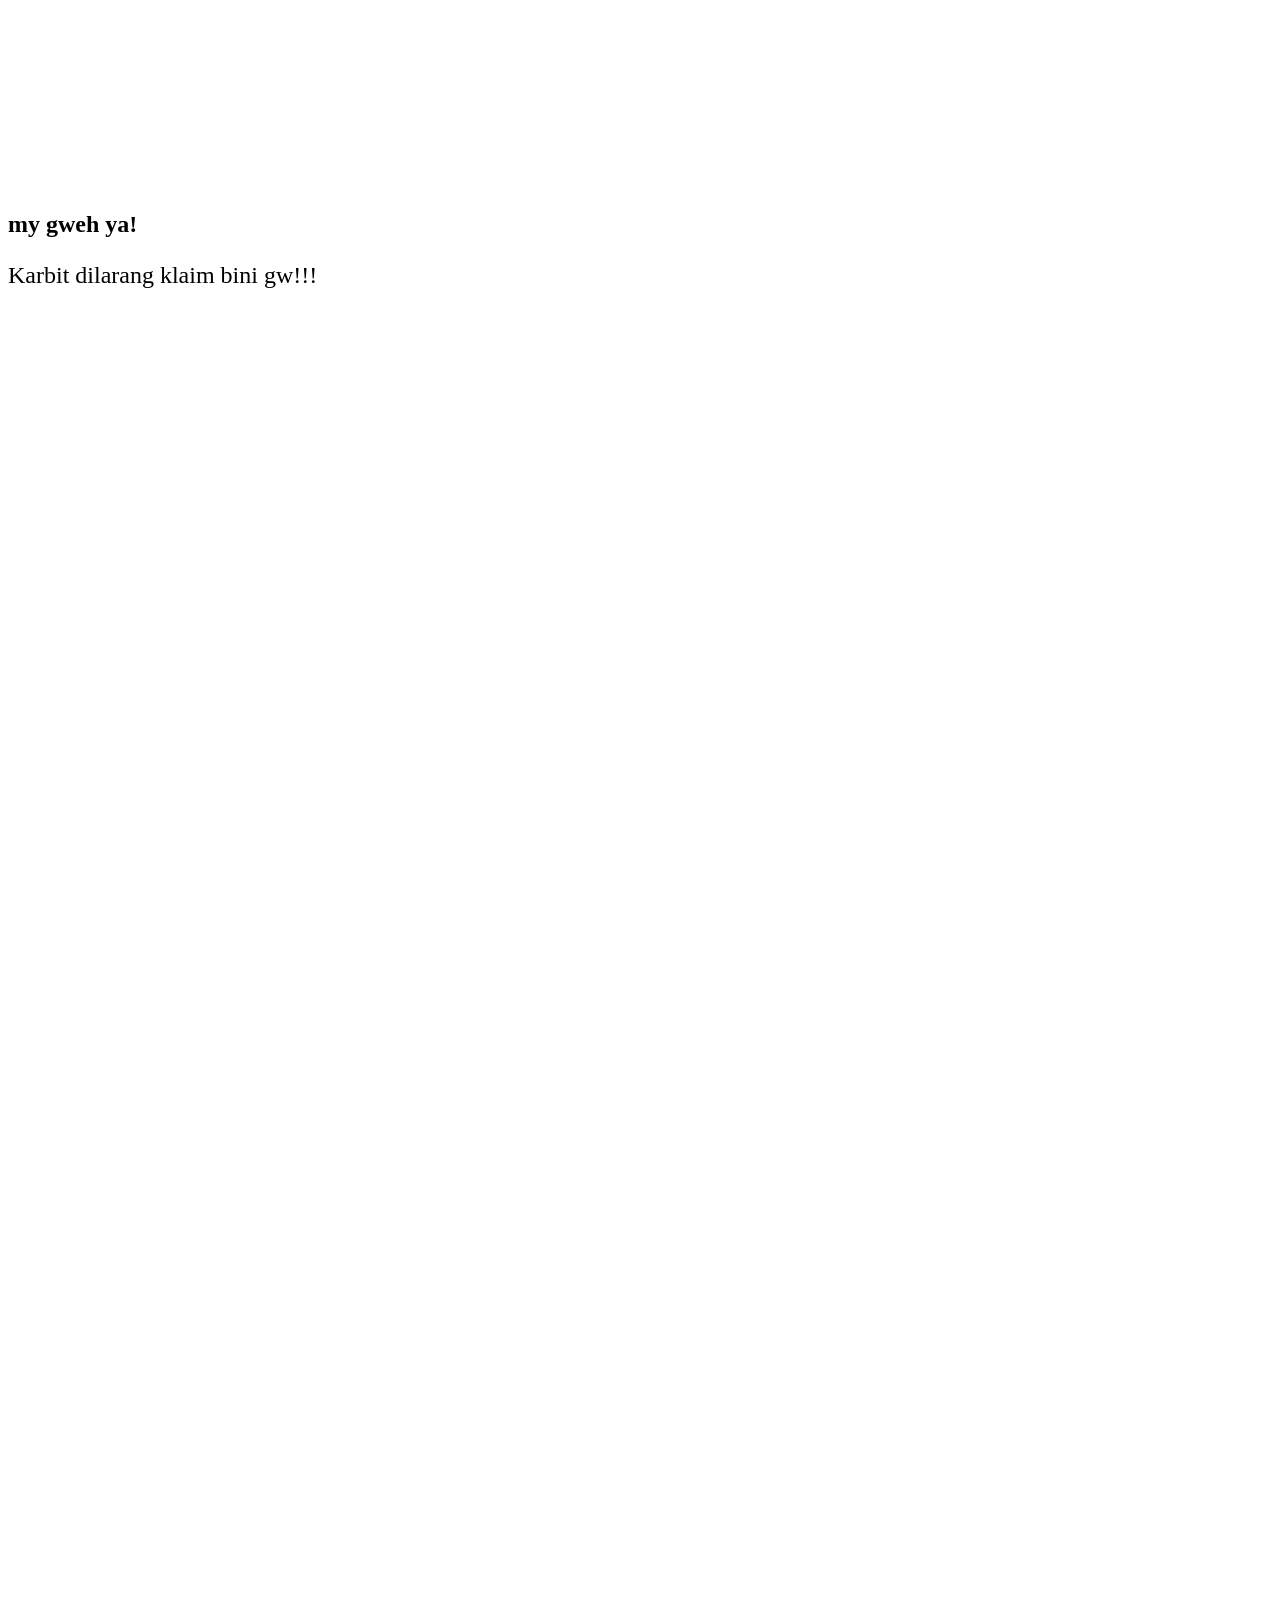
==== commit 505f6b67: "Rename index.html.html to index.html" ====
--- a/index.html
+++ b/index.html
@@ -5,7 +5,7 @@
     <meta charset="UTF-8">
     <meta name="viewport" content="width=device-width, initial-scale=1.0">
     <title>Portofolio Sammi Muhammad</title>
-    <link rel="stylesheet" href="style.css">
+    <link rel="stylesheet" href="css/aboutme.css">
 </head>
 
 <body>
@@ -15,11 +15,10 @@
         <nav class="nav-links">
             <a href="#beranda">Beranda</a>
             <a href="#aboutme">About Me</a>
-            <a href="#animefav">Anime Fav</a>
-            <a href="#game">Game</a>
-            <a href="#charfav">Char Fav</a>
-            <a href="#mybinigweh">My bini gweh</a>
+            <a href="#animfav">Anim fav</a>
+            <a href="#charfav">Char fav</a>
             <a href="#hobi">Hobi</a>
+            <a href="#mybini">My Bini</a>
             <a href="#portfolio">Portfolio</a>
             <a href="#pendidikan">Pendidikan</a>
             <a href="#kontak">Kontak</a>
@@ -40,13 +39,13 @@
         </div>
 
         <div class="hero-avatar">
-            <video src="assests/video/video pp kicau.mp4" autoplay loop muted playsinline width="100%"></video>
+            <video src="assests/video/nino.mp4" autoplay loop muted playsinline width="100%"></video>
         </div>
     </section>
 
     <section id="aboutme" class="section-box bg-light">
         <h2>About Me</h2>
-        Aku adalah seorang yang sering dianggap sebagai <b>definisi hidup dari kata "pemalas"</b>. Kasur dan rebahan
+        <p style="font-family: Georgia; font-size: x-large" > Aku adalah seorang yang sering dianggap sebagai <b>definisi hidup dari kata "pemalas"</b>. Kasur dan rebahan
         adalah zona
         nyaman yang paling sulit untuk kutinggalkan. Kalau ada cara paling santai untuk menyelesaikan sesuatu—atau
         bahkan
@@ -77,151 +76,136 @@
         murid RPL yang paling ambisius, tapi aku punya caraku sendiri untuk bertahan di jalur ini.</p>
     </section>
 
-    <section id="animefav" class="section-box">
-        <h2>Anime Favorit</h2>
-        <p><b>Favorit Anime</b></p>
+    <section id="animfav" class="section-box">
+        <h2>Anime fav</h2>
         <div class="sejajar">
-            <img src="assests/img/anime_ DanDaDan.jpg" class="gambar-bulatxc">
-            <img src="assests/img/Demon Slayer_ Kimetsu no yaiba  Infinity Castle.jpg" class="gambar-bulatxc">
-            <img src="assests/img/Mato Seihei no Slave S2.jpg" class="gambar-bulatxc">
-            <img src="assests/img/My Hero Academia_ Season 6 - Key Art Wall Poster, 34L_ x 22_4W_, Unframed Version.jpg" class="gambar-bulatxc">
-            <img src="assests/img/S𝖍𝖆𝖉𝖔𝖜 G𝖆𝖗𝖉𝖊𝖓 💞  Top 7.jpg" class="gambar-bulatxc">
-            <img src="assests/img/TVアニメ『Re_Zero -Starting Life in Another World….jpg" class="gambar-bulatxc">
-        </div>
-    
-    </section>
-
-    <section id="game" class="section-box bg-light">
-        <h2>Game</h2>
-        <div class="sejajar">
-             
-         <div class="kotak-game">
-            <img src="assests/img/마인크래프트.jpg" alt="Minecraft" class="gambar-bulat">
-            <p class="teks-game">Minecraft</p>
-         </div>
-        
-         <div class="kotak-game">
-            <img src="assests/img/579838520822230953.jpg" alt="Gambar 2" class="gambar-bulat">
-            <p class="teks-game">Zenless zone zero</p>
-         </div>
-
-         <div class="kotak-game">
-            <img src="assests/img/643100021839534420.jpg" alt="Gambar 3" class="gambar-bulat">
-            <p class="teks-game">Free Fire</p>
-         </div>
-
-         <div class="kotak-game">
-            <img src="assests/img/728738783452093790.jpg" alt="Gambar 4" class="gambar-bulat">
-            <p class="teks-game">Stickwar Legacy</p>
-         </div>
-
-         <div class="kotak-game">
-            <img src="assests/img/Mobile Legends Bang Bang.jpg" alt="Mobile Legends" class="gambar-bulat">
-            <p class="teks-game">Mobile Legends</p>
-         </div>
-       
-         <div class="kotak-game">
-            <img src="assests/img/Phantom league update.jpg" alt="Phantom League" class="gambar-bulat">
-            <p class="teks-game">The Spike</p>
-         </div>
-
-         <div class="kotak-game">
-            <img src="assests/img/BS.jpg" alt="Brawl Stars" class="gambar-bulat">
-            <p class="teks-game">Blood Strike</p>
-         </div>
-
-        </div>
-    </section>
-
-    <section id="charfav" class="section-box">
-        <h2>Character Favorit</h2>
-        <p><b>Hobi ku menggambar,nonton dan baca anime,dan tidoooooo....</b></p>
-        <p>"Bagi saya, hari yang sempurna adalah perpaduan antara kreativitas dan kenyamanan. Saya suka menuangkan isi kepala ke
+            <img src="assests/img/cs.jpe" alt="Gambar 1" width="200" class="gambar-bulatx">
+            <img src="assests/img/ddd.jpe" alt="Gambar 2" width="200" class="gambar-bulatx">
+            <img src="assests/img/ds.jpe" alt="Gambar 3" width="200" class="gambar-bulatx">
+            <img src="assests/img/zero.jpe" alt="Gambar 4" width="200" class="gambar-bulatx">
+        </div>
+    </section> 
+    
+    <section id="charfav" class="section-box bg-light">
+        <h2>Char fav</h2>
+        <p style="font-size: larger;">Ga perlu op yang penting kece!!</p>
+        <div>
+           <video src="assests/video/anos.mp4" alt="video 1" autoplay loop muted playsinline width="100%" class="gambar-bulatp"></video>
+            <video src="assests/video/deku.mp4" alt="video 1" autoplay loop muted playsinline width="100%" class="gambar-bulatp"></video>
+            <video src="assests/video/naoya.mp4" alt="video 1" autoplay loop muted playsinline width="100%" class="gambar-bulatp"></video>
+            <video src="assests/video/siwo.mp4" alt="video 1" autoplay loop muted playsinline width="100%" class="gambar-bulatp"></video>
+            <video src="assests/video/subaru.mp4" alt="video 1" autoplay loop muted playsinline width="100%" class="gambar-bulatp"></video>
+            <video src="assests/video/oreki.mp4" alt="video 1" autoplay loop muted playsinline width="100%" class="gambar-bulatp"></video>
+            <video src="assests/video/billy.mp4" alt="video 1" autoplay loop muted playsinline width="100%" class="gambar-bulatp"></video>
+            <video src="assests/video/gyutaro.mp4" alt="video 1" autoplay loop muted playsinline width="100%" class="gambar-bulatp"></video>
+            <video src="assests/video/okarun.mp4" alt="video 1" autoplay loop muted playsinline width="100%" class="gambar-bulatp"></video>
+            <video src="assests/video/white.mp4" alt="video 1" autoplay loop muted playsinline width="100%" class="gambar-bulatp"></video>
+            <video src="assests/video/redo.mp4" alt="video 1" autoplay loop muted playsinline width="100%" class="gambar-bulatp"></video>
+            <video src="assests/video/qinshihuang.mp4" alt="video 1" autoplay loop muted playsinline width="100%" class="gambar-bulatp"></video>
+        </div>
+    </section> 
+    
+    <section id="hobi" class="section-box">
+        <h2>Hobi</h2>
+        <p style="font-size: xx-large"><b>Hobi ku menggambar,nonton dan baca anime,dan tidoooooo....</b></p>
+        <p style="font-size: xx-large">"Bagi saya, hari yang sempurna adalah perpaduan antara kreativitas dan kenyamanan. Saya suka menuangkan isi kepala ke
             dalam kanvas lewat aktivitas menggambar. Inspirasi terbesar saya sering kali datang dari cerita-cerita luar biasa
             yang saya temukan saat menonton anime atau membaca manga. Setelah seharian menjelajahi dunia fiksi dan berkreasi,
             tidak ada penutup hari yang lebih nikmat selain tidur nyenyak untuk mengisi ulang energi tubuh."</p>
-        <div class="sejajar">
-            
-        </div>
-    
-    </section>
-    <section id="mybinigweh" class="section-box bg-light">
-        <h2>MBG</h2>
-        <p><b>Hobi ku menggambar,nonton dan baca anime,dan tidoooooo....</b></p>
-        <p>"Bagi saya, hari yang sempurna adalah perpaduan antara kreativitas dan kenyamanan. Saya suka menuangkan isi kepala ke
-            dalam kanvas lewat aktivitas menggambar. Inspirasi terbesar saya sering kali datang dari cerita-cerita luar biasa
-            yang saya temukan saat menonton anime atau membaca manga. Setelah seharian menjelajahi dunia fiksi dan berkreasi,
-            tidak ada penutup hari yang lebih nikmat selain tidur nyenyak untuk mengisi ulang energi tubuh."</p>
-        <div class="sejajar">
-            
-        </div>
-    
-    </section>
-    <section id="hobi" class="section-box">
-        <h2>Hobi</h2>
-        <p><b>Hobi ku menggambar,nonton dan baca anime,dan tidoooooo....</b></p>
-        <p>"Bagi saya, hari yang sempurna adalah perpaduan antara kreativitas dan kenyamanan. Saya suka menuangkan isi kepala ke
-            dalam kanvas lewat aktivitas menggambar. Inspirasi terbesar saya sering kali datang dari cerita-cerita luar biasa
-            yang saya temukan saat menonton anime atau membaca manga. Setelah seharian menjelajahi dunia fiksi dan berkreasi,
-            tidak ada penutup hari yang lebih nikmat selain tidur nyenyak untuk mengisi ulang energi tubuh."</p>
-        <div class="sejajar">
-            
-        </div>
-    
-    </section>
-
-    <section id="portfolio" class="section-box bg-light">
+        <div>
+            <video src="assests/video/baca komik.mp4" alt="video 1" autoplay loop muted playsinline width="100%" class="gambar-bulatp"></video>
+            <video src="assests/video/art.mp4" alt="video 1" autoplay loop muted playsinline width="100%" class="gambar-bulatp"></video>
+            <video src="assests/video/tido.mp4" alt="video 1" autoplay loop muted playsinline width="100%" class="gambar-bulatp"></video>
+        </div>
+    </section> 
+    
+    <section id="mybini" class="section-box bg-light">
+        <h2>my gweh ya!</h2>
+        <p style="font-size: x-large;">Karbit dilarang klaim bini gw!!!</p>
+        <div>
+            <video src="assests/video/fubuki.mp4" alt="video 1" autoplay loop muted playsinline width="100%" class="gambar-bulatp"></video>
+            <video src="assests/video/chisia.mp4" alt="video 1" autoplay loop muted playsinline width="100%" class="gambar-bulatp"></video>
+            <video src="assests/video/ijichi.mp4" alt="video 1" autoplay loop muted playsinline width="100%" class="gambar-bulatp"></video>
+            <video src="assests/video/meme.mp4" alt="video 1" autoplay loop muted playsinline width="100%" class="gambar-bulatp"></video>
+            <video src="assests/video/momo.mp4" alt="video 1" autoplay loop muted playsinline width="100%" class="gambar-bulatp"></video>
+            <video src="assests/video/selena.mp4" alt="video 1" autoplay loop muted playsinline width="100%" class="gambar-bulatp"></video>
+            <video src="assests/video/chisa.mp4" alt="video 1" autoplay loop muted playsinline width="100%" class="gambar-bulatp"></video>
+            <video src="assests/video/mitsuri.mp4" alt="video 1" autoplay loop muted playsinline width="100%" class="gambar-bulatp"></video>
+            <video src="assests/video/rias.mp4" alt="video 1" autoplay loop muted playsinline width="100%" class="gambar-bulatp"></video>
+            <video src="assests/video/sara.mp4" alt="video 1" autoplay loop muted playsinline width="100%" class="gambar-bulatp"></video>
+            <video src="assests/video/fenrys.mp4" alt="video 1" autoplay loop muted playsinline width="100%" class="gambar-bulatp"></video>
+            <video src="assests/video/maasha.mp4" alt="video 1" autoplay loop muted playsinline width="100%" class="gambar-bulatp"></video>
+            </div>
+    </section> 
+    
+    <section id="portfolio" class="section-box">
         <h2>Portfolio</h2>
         <p>Saya membuat sebuah web untuk membaca komik gratis dan lengkap.</p>
         <div style="display: flex; align-items: center; margin-bottom: 15px;">
             <img src="assests/img/Web KOmik.PNG"
-                style="width: 100%; max-width: 1000px; height: auto; object-fit: contain; border-radius: 20px;">
-        </div>
-
-        <div style="text-align: lrft; margin-top: 10px;">
+                style="width: 100%; max-width: 1000px; height: auto; object-fit: contain; border-radius: 10px;">
+        </div>
+
+        <div style="text-align: left; margin-top: 10px;">
             <a href="http://127.0.0.1:5500/komikkita.html"
                 style="font-weight: bold; color: #007bff; text-decoration: none;">Klik untuk ke web komik →</a>
         </div>
     </section>
-    </section>
-
-    <section id="pendidikan" class="section-box">
-        <h2>Pendidikan</h2>
-        <p><b>Riwayat pendidikan</b></p>
+
+    <section id="pendidikan" class="section-box bg-light">
+        <h2 style="text-align: center;">Pendidikan</h2>
+        <h1 style="text-align: center; font-size: xxx-large;">Alumni dari sekolah di bawah</h1>
+        <p style= "text-align: center;"><b>Pernah & Sedang belajar di universitas di bawah</b></p>
         <div class="sejajar">
-            <img src="assests/img/sdn 2.jpe" alt="Gambar 2" width="200" class="gambar-bulat">
-            <img src="assests/img/albiyayah.jpe" alt="Gambar 3" width="200" class="gambar-bulat">
-            <img src="assests/img/smkn 1 rongga.jpe" alt="Gambar 3" width="200" class="gambar-bulat">
+            <img src="assests/img/sdn 2.jpe" alt="Gambar 2" width="200" class="gambar-bulatv">
+            <img src="assests/img/albiayayh.jpe" alt="Gambar 3" width="200" class="gambar-bulatv">
+            <img src="assests/img/smkn 1 rongga.jpe" alt="Gambar 3" width="200" class="gambar-bulatv">
         </div>
             
     </section>
 
-    <section id="kontak" class="section-box bg-light">
+    <section id="kontak" class="section-box">
         <h2>Kontak</h2>
+       <section id="kontak" class="section-box">
+        <h2>Kontak</h2>
+        
+        <!-- TikTok -->
         <div style="display: flex; align-items: center; margin-bottom: 15px;">
             <img src="assests/img/tiktok.png" width="80" style="border-radius: 16px;">
-            <p style="margin-left: 15px;"><b>Tiktok account: </b><br>ᗷIᒪᒪY KIᗪ💫</p>
-        </div>
-
+            <p style="margin-left: 15px;">
+                <b>TikTok account:</b><br>
+                <a href="http://tiktok.com/@billykidss" target="_blank" style="text-decoration: none; color: #00a2ff;">𝐒𝐧𝐨𝐨𝐳𝐞💤</a>
+            </p>
+        </div>
+
+        <!-- Discord -->
         <div style="display: flex; align-items: center; margin-bottom: 15px;">
             <img src="assests/img/discord.png" width="80" style="border-radius: 16px;">
-            <p style="margin-left: 15px;"><b>Discord account: </b><br>Houtaro Oreki</p>
-        </div>
-
+            <p style="margin-left: 15px;">
+                <b>Discord account:</b><br>
+                <a href="https://discord.gg/sYgMK5Vu5" target="_blank" style="text-decoration: none; color: #00ccff;">Houtaro Oreki</a>
+            </p>
+        </div>
+
+        <!-- X (Twitter) -->
         <div style="display: flex; align-items: center; margin-bottom: 15px;">
             <img src="assests/img/twittwr.jpe" width="80" style="border-radius: 16px;">
-            <p style="margin-left: 15px;"> <b>X account: </b><br>@HoutaroOrekiDes</p>
-        </div>
-
-        <div style="display: flex; align-items: center; margin-bottom: 15px;">
-            <img src="assests/img/email.png" width="80" style="border-radius: 16px;">
-            <p style="margin-left: 15px;"><b>Email account: </b><br>siwibusem@gmail.com</p>
-        </div>
-
+            <p style="margin-left: 15px;">
+                <b>X account:</b><br>
+                <a href="https://x.com/HoutaroOrekiDes" target="_blank" style="text-decoration: none; color: hwb(197 0% 0%);">@HoutaroOrekiDes</a>
+            </p>
+        </div>
+
+        <!-- WhatsApp -->
         <div style="display: flex; align-items: center; margin-bottom: 15px;">
             <img src="assests/img/wa.jpe" width="80" style="border-radius: 16px;">
-            <p style="margin-left: 15px;"><b>Whatshap nomber: </b><br> +082225461493</p>
-        </div>
+            <p style="margin-left: 15px;">
+                <b>WhatsApp number:</b><br>
+                <a href="https://wa.me" target="_blank" style="text-decoration: none; color: #007BFF;">+082225461493</a>
+            </p>
+        </div>
+</section>
+
     </section>
 
 </body>
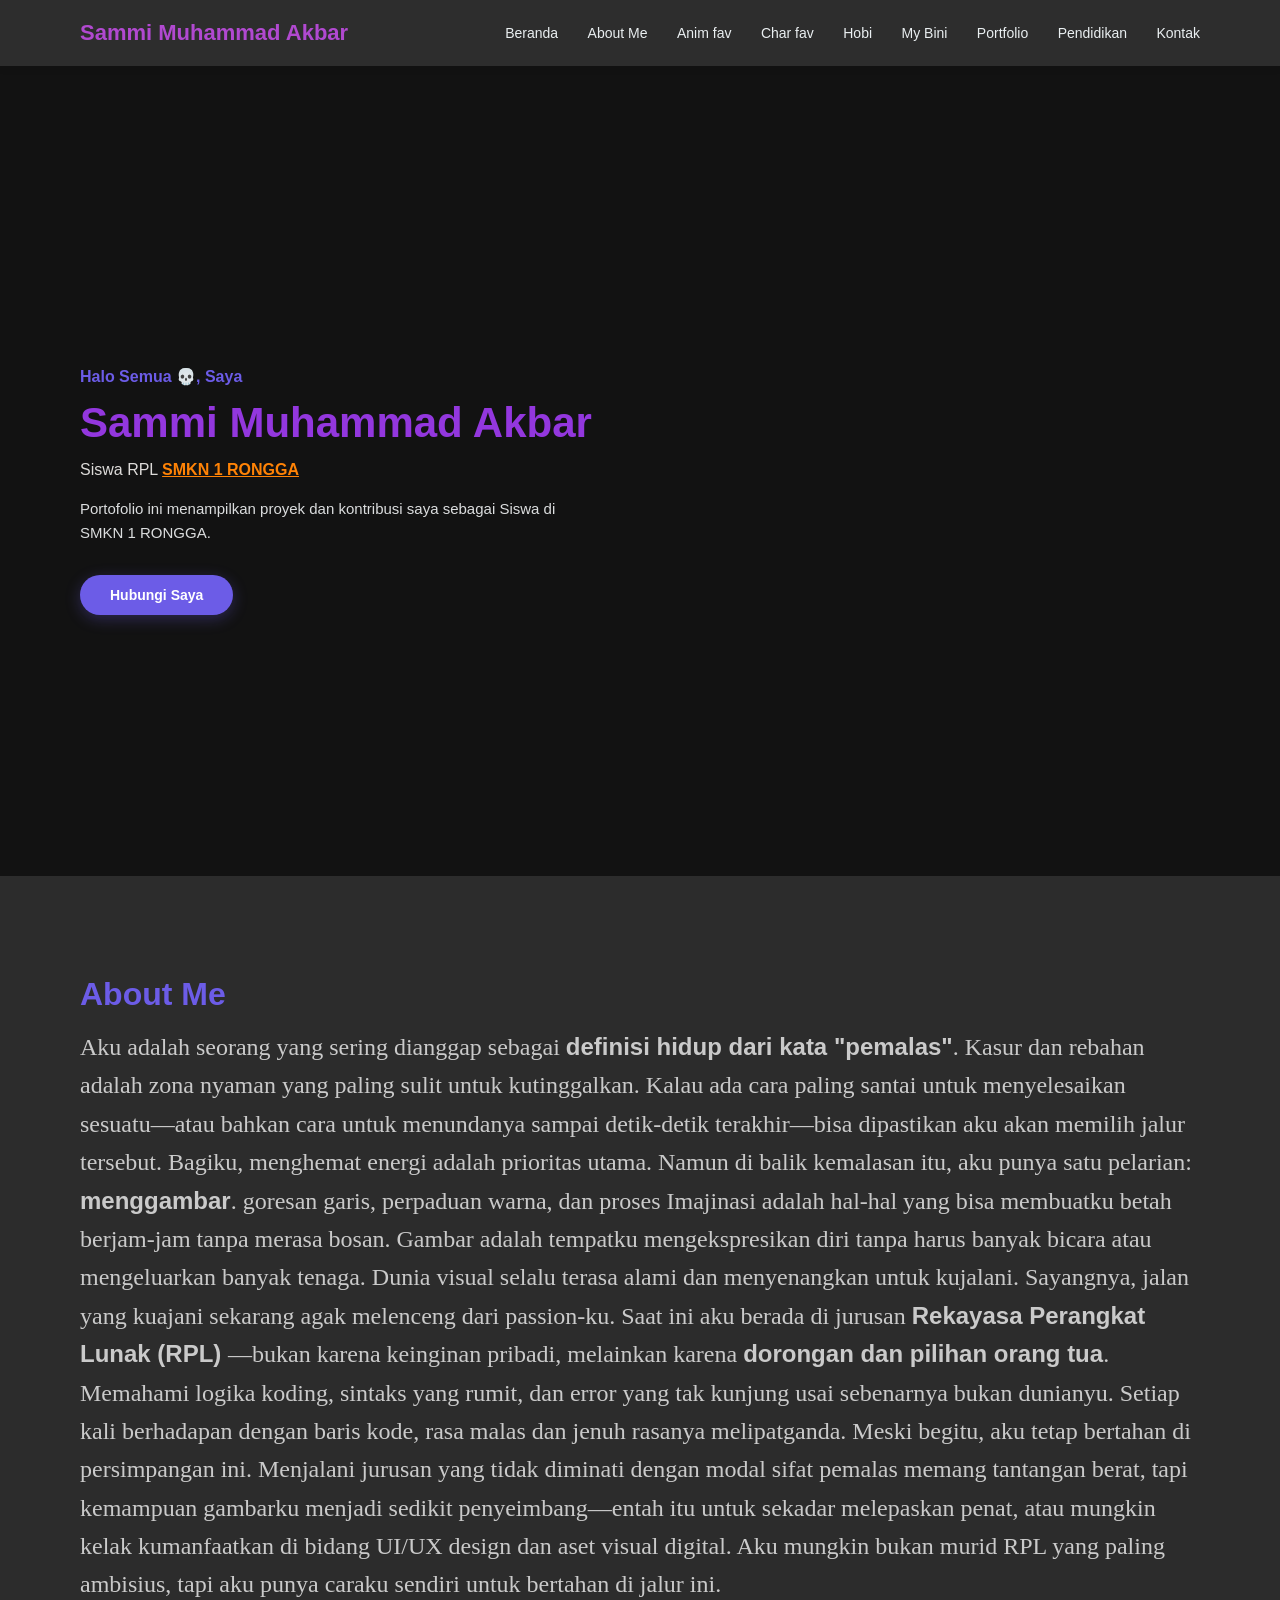
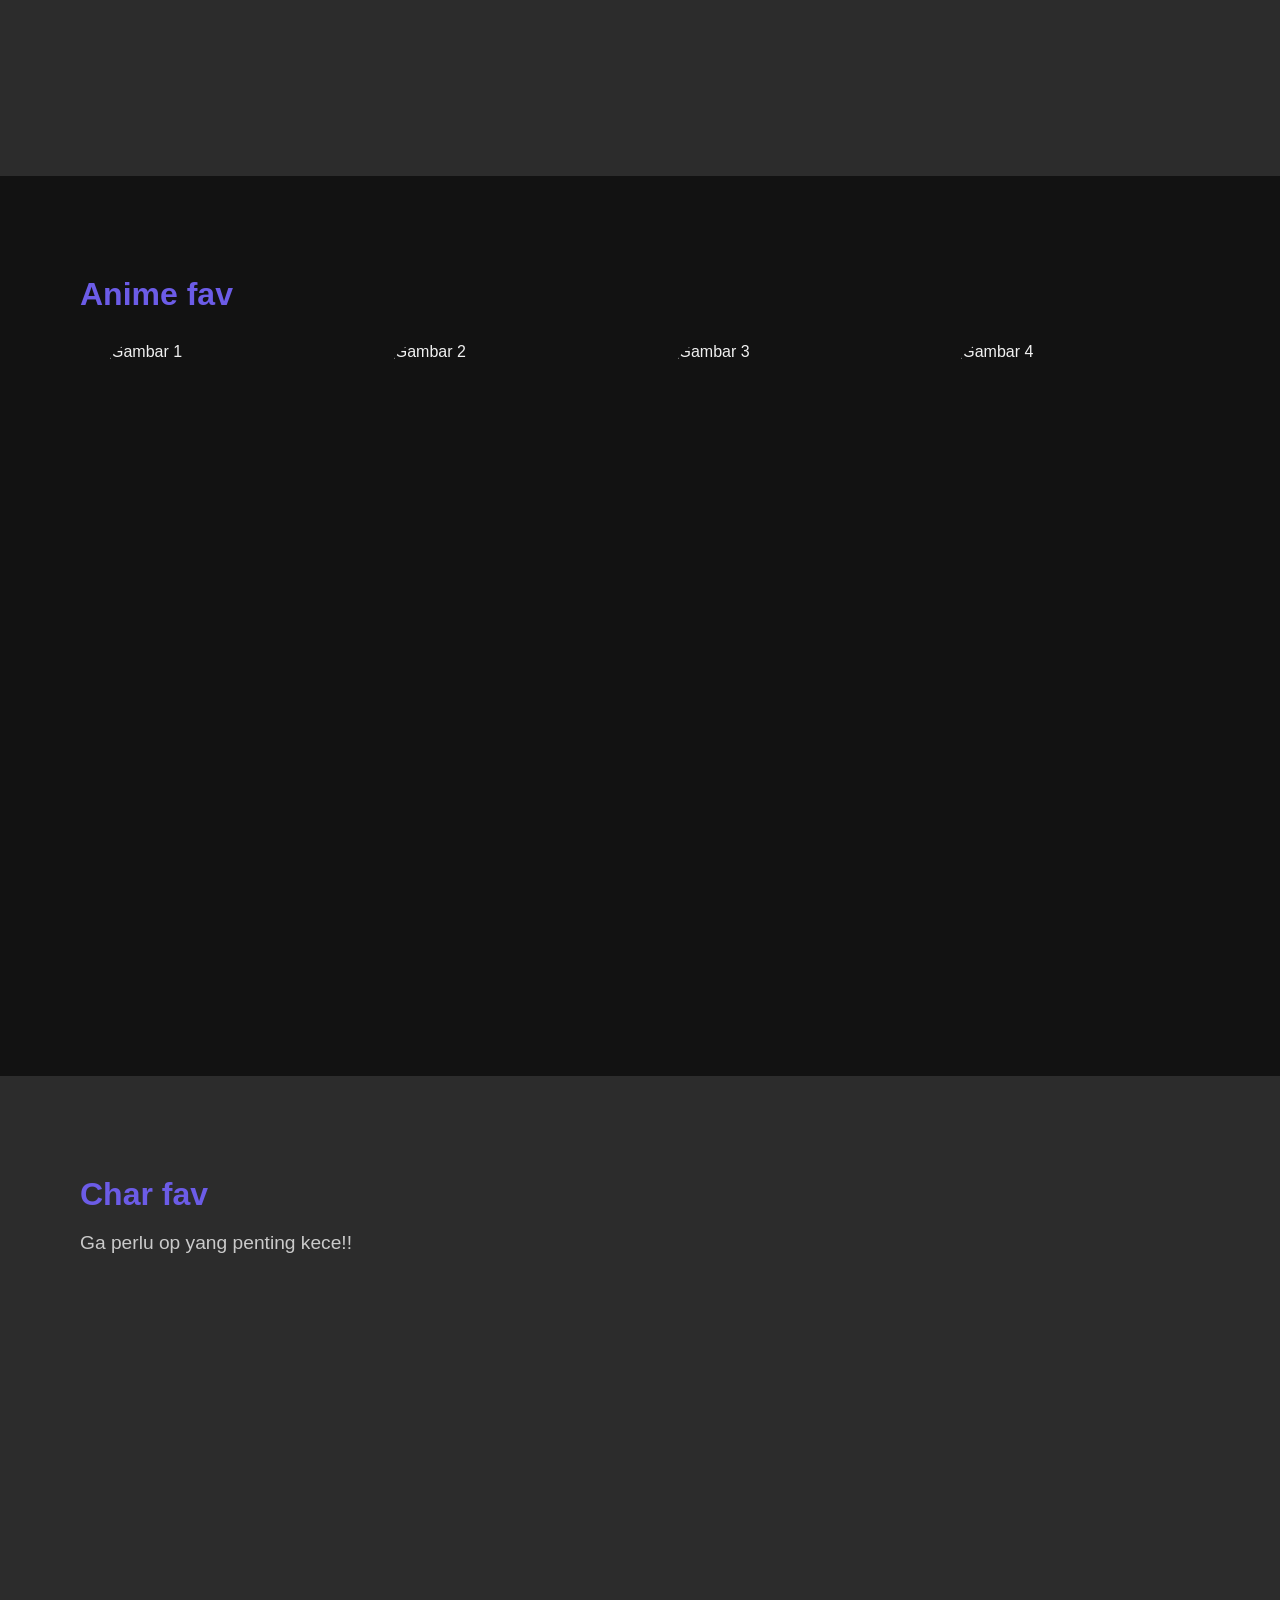
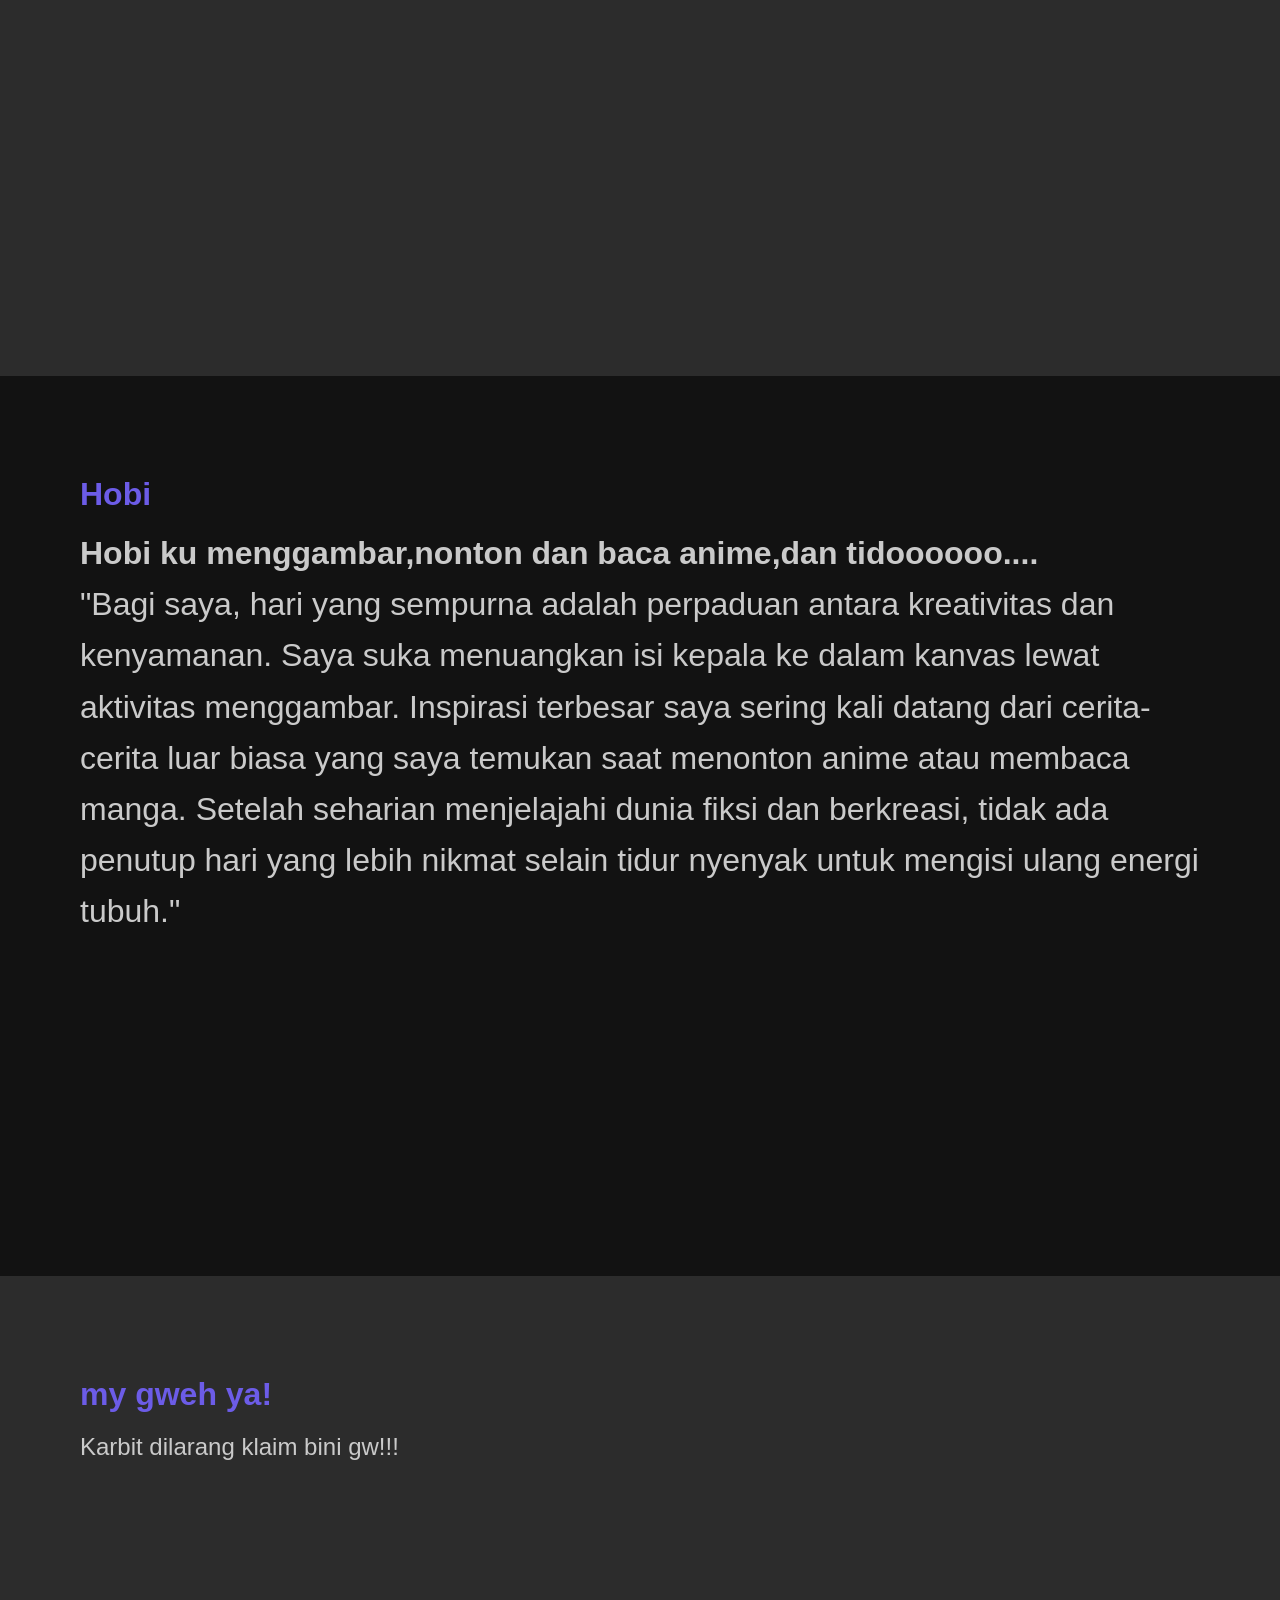
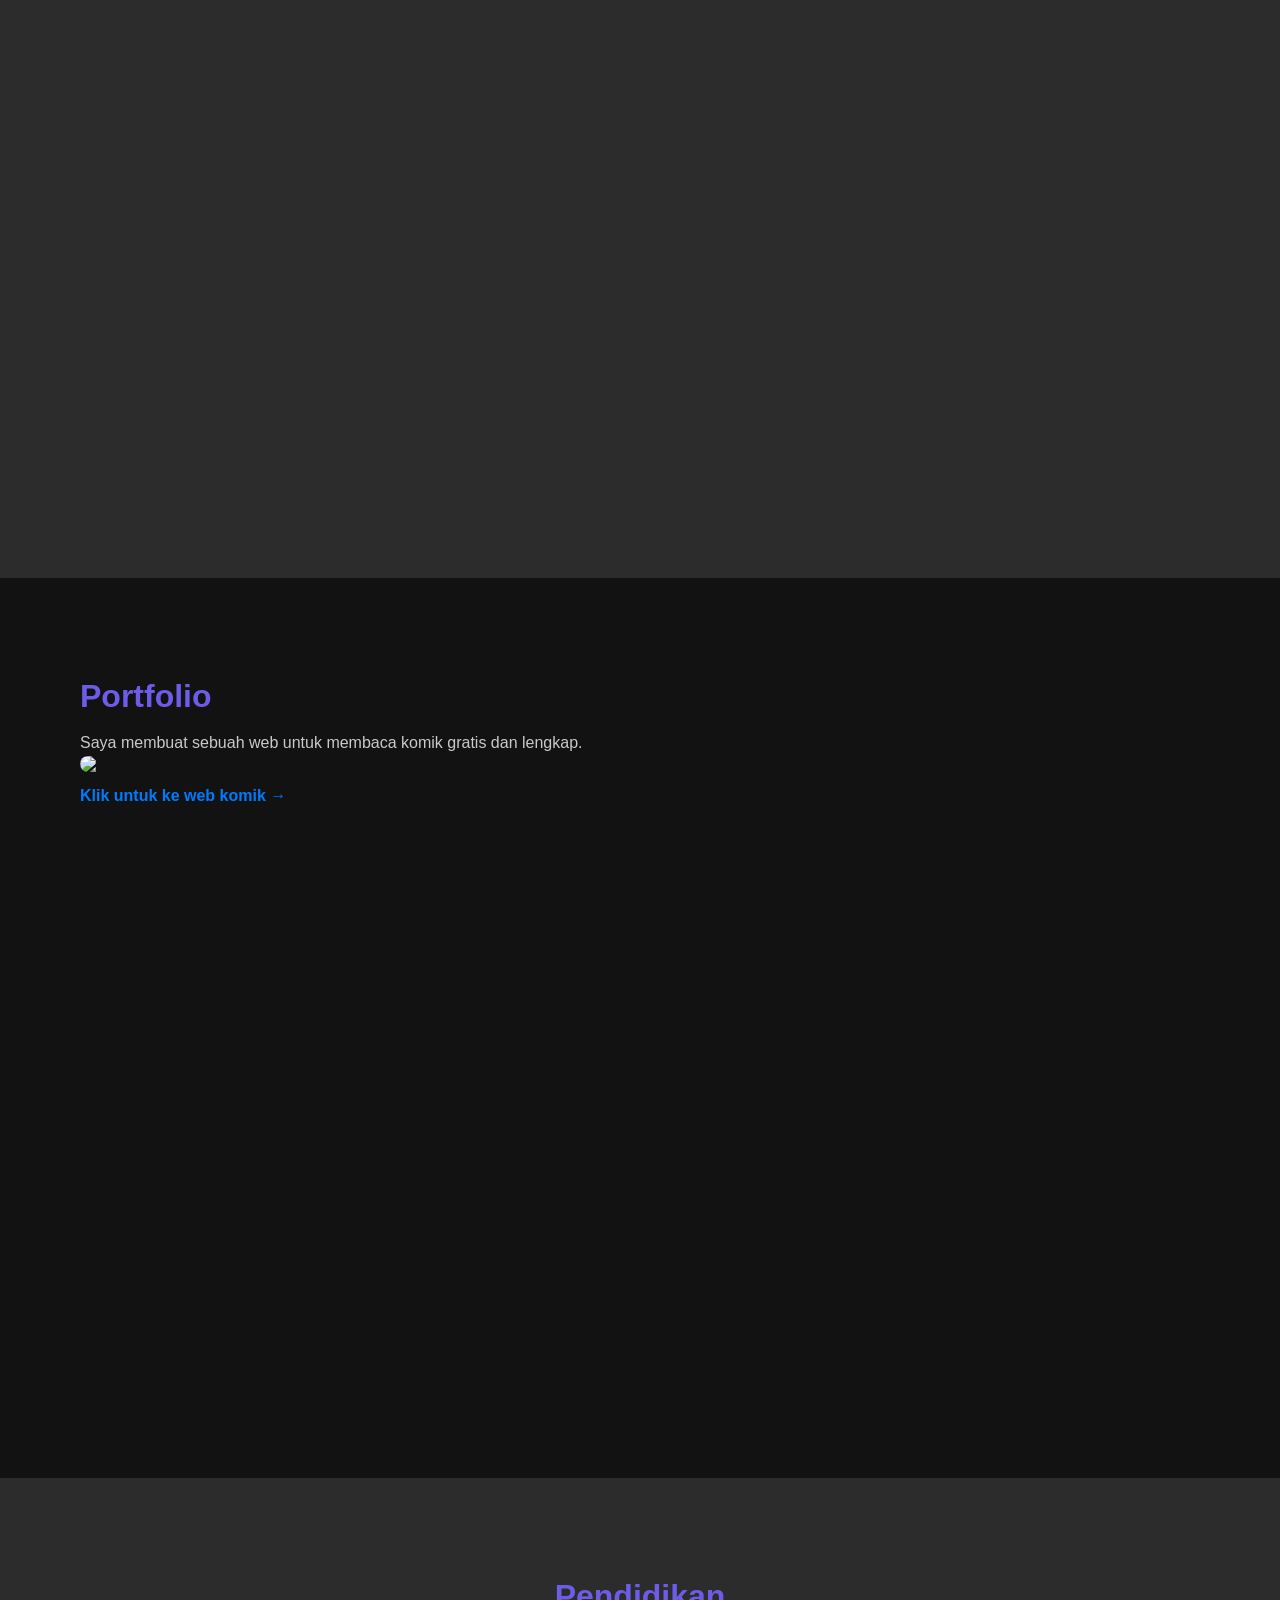
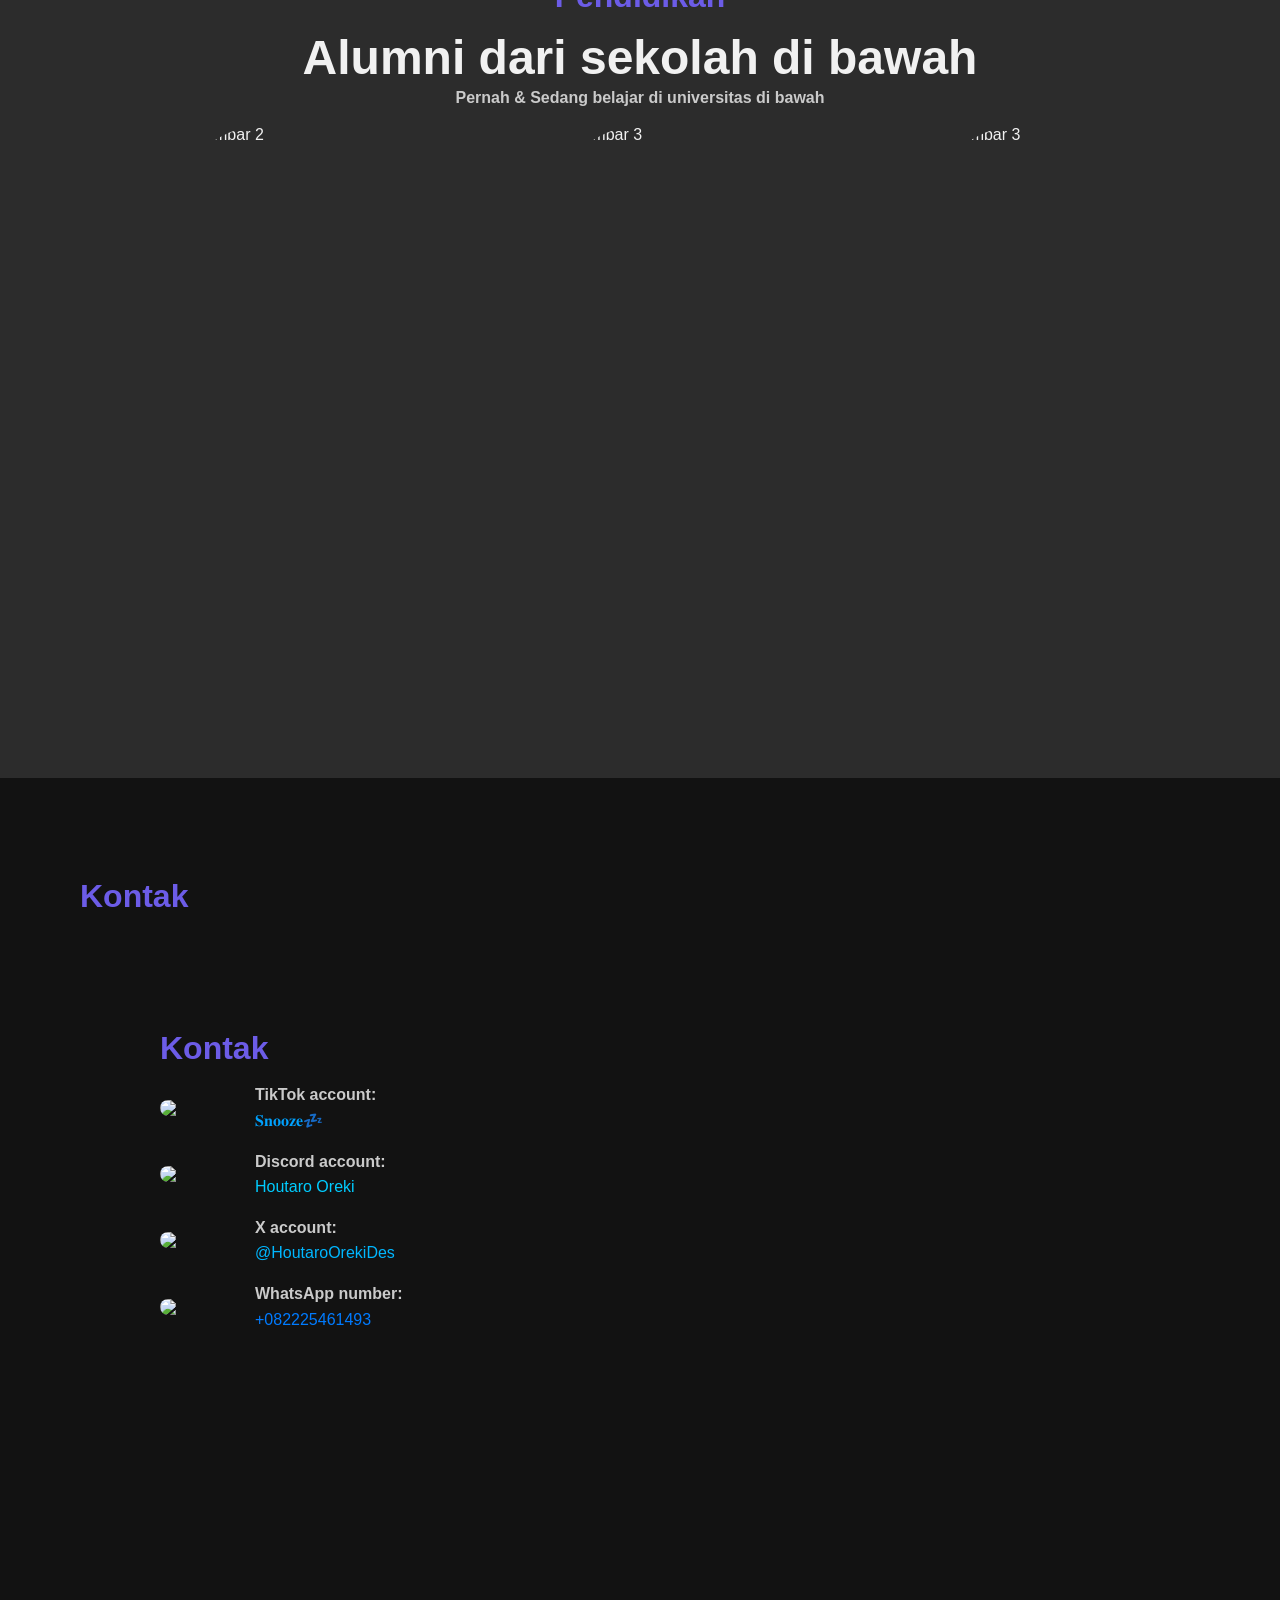
==== commit d01d5604: "Update index.html" ====
--- a/index.html
+++ b/index.html
@@ -5,7 +5,7 @@
     <meta charset="UTF-8">
     <meta name="viewport" content="width=device-width, initial-scale=1.0">
     <title>Portofolio Sammi Muhammad</title>
-    <link rel="stylesheet" href="css/aboutme.css">
+    <link rel="stylesheet" href="aboutme.css">
 </head>
 
 <body>
--- a/aboutme.css
+++ b/aboutme.css
@@ -0,0 +1,205 @@
+/* Reset & Efek Scroll Halus */
+html {
+  scroll-behavior: smooth; /* Kunci efek geser halus */
+}
+
+* {
+  margin: 0;
+  padding: 0;
+  box-sizing: border-box;
+  font-family: 'Segoe UI', Tahoma, Geneva, Verdana, sans-serif;
+}
+
+body {
+  background-color: #121212;
+  color: #f1f1f1;
+}
+
+/* Navbar Tetap Melayang di Atas (Sticky) */
+.navbar {
+  position: sticky;
+  top: 0;
+  background-color: #2d2d2d;
+  z-index: 100;
+  display: flex;
+  justify-content: space-between;
+  align-items: center;
+  padding: 20px 80px;
+  box-shadow: 0 2px 10px rgba(0, 0, 0, 0.05);
+}
+
+.logo {
+  font-weight: 700;
+  font-size: 22px;
+  color: #b149d0;
+}
+
+.nav-links a {
+  margin-left: 25px;
+  text-decoration: none;
+  color: #eaeff1;
+  font-size: 14px;
+  font-weight: 500;
+  transition: color 0.3s ease;
+}
+
+.nav-links a:hover {
+  color: #8074d8;
+}
+
+/* sem Section nya */
+.sem-container {
+  display: flex;
+  justify-content: space-between;
+  align-items: center;
+  padding: 80px 80px 40px;
+  min-height: 90vh;
+}
+
+.hero-content {
+  max-width: 520px;
+}
+
+.greeting {
+  color: #6c5ce7;
+  font-weight: 700;
+  font-size: 16px;
+  margin-bottom: 12px;
+}
+
+.name {
+  font-size: 42px;
+  font-weight: 800;
+  color: #9337de;
+  line-height: 1.2;
+  margin-bottom: 12px;
+}
+
+.role {
+  font-size: 16px;
+  color: #dddbd9;
+  margin-bottom: 18px;
+}
+
+.company {
+  color: #ff8306;
+  font-weight: 600;
+  text-decoration: underline;
+}
+
+.description {
+  color: #dbddde;
+  font-size: 15px;
+  line-height: 1.6;
+  margin-bottom: 30px;
+}
+
+.btn-primary {
+  display: inline-block;
+  background-color: #6c5ce7;
+  color: #ffffff;
+  padding: 12px 30px;
+  border-radius: 25px;
+  text-decoration: none;
+  font-size: 14px;
+  font-weight: 600;
+  box-shadow: 0 4px 15px rgba(108, 92, 231, 0.3);
+  transition: background-color 0.3s ease;
+}
+
+.btn-primary:hover {
+  background-color: #5a4bcf;
+}
+
+.hero-avatar {
+  position: relative;
+  width: 500px;
+  height: 500px;
+  display: flex;
+  justify-content: center;
+  align-items: flex-end;
+}
+
+.profile-img {
+  position: relative;
+  z-index: 2;
+  width: 100%;
+  height: auto;
+  object-fit: contain;
+}
+
+/* Style Umum untuk Setiap Section Konten */
+.section-box {
+  padding: 100px 80px;
+  min-height: 100vh;
+}
+
+.section-box h2 {
+  font-size: 32px;
+  color: #6c5ce7;
+  margin-bottom: 15px;
+}
+
+/*Untuk text di dalam section box*/
+.section-box p {
+  color: #cacaca;
+  font-size: 16px;
+  line-height: 1.6;
+}
+
+/* Variasi Warna Latar Belakang Selang-seling */
+.bg-light {
+  background-color: #2C2C2C;
+}
+/* Keadaan awal: teks transparan (hilang) dan agak turun ke bawah */
+.muncul-scroll {
+  opacity: 0;
+  transform: translateY(30px);
+  transition: opacity 0.8s ease-out, transform 0.8s ease-out; /* Mengatur durasi smooth */
+}
+
+/* Keadaan setelah di-scroll: teks muncul penuh dan naik ke posisi asli */
+.muncul-scroll.aktif {
+  opacity: 1;
+  transform: translateY(0);
+}
+.sejajar {
+    display: flex;       
+    gap: 15px;      
+  }
+  .gambar-bulat {
+    padding: 15px;
+    width: 200px;
+    height: 200px;        
+    border-radius: 30%; 
+    object-fit: cover;
+  }   
+
+  .gambar-bulatp {
+    padding: 15px;
+    width: 200px;
+    height: 200px;        
+    border-radius: 20%; 
+    object-fit: cover;
+  }  
+
+  .gambar-bulatv {
+    padding: 15px; 
+  width: 200px; 
+  height: 200px; 
+  border-radius: 50%; 
+  object-fit: cover; 
+  /* Tambahkan/ubah bagian ini */
+  display: block;
+  margin: 0 auto; 
+  }  
+
+  .gambar-bulatx {
+  padding: 15px; 
+  width: 300px; 
+  height: 450px; 
+  border-radius: 20%;  
+  display: block;
+  margin: 0 auto; 
+  }  
+
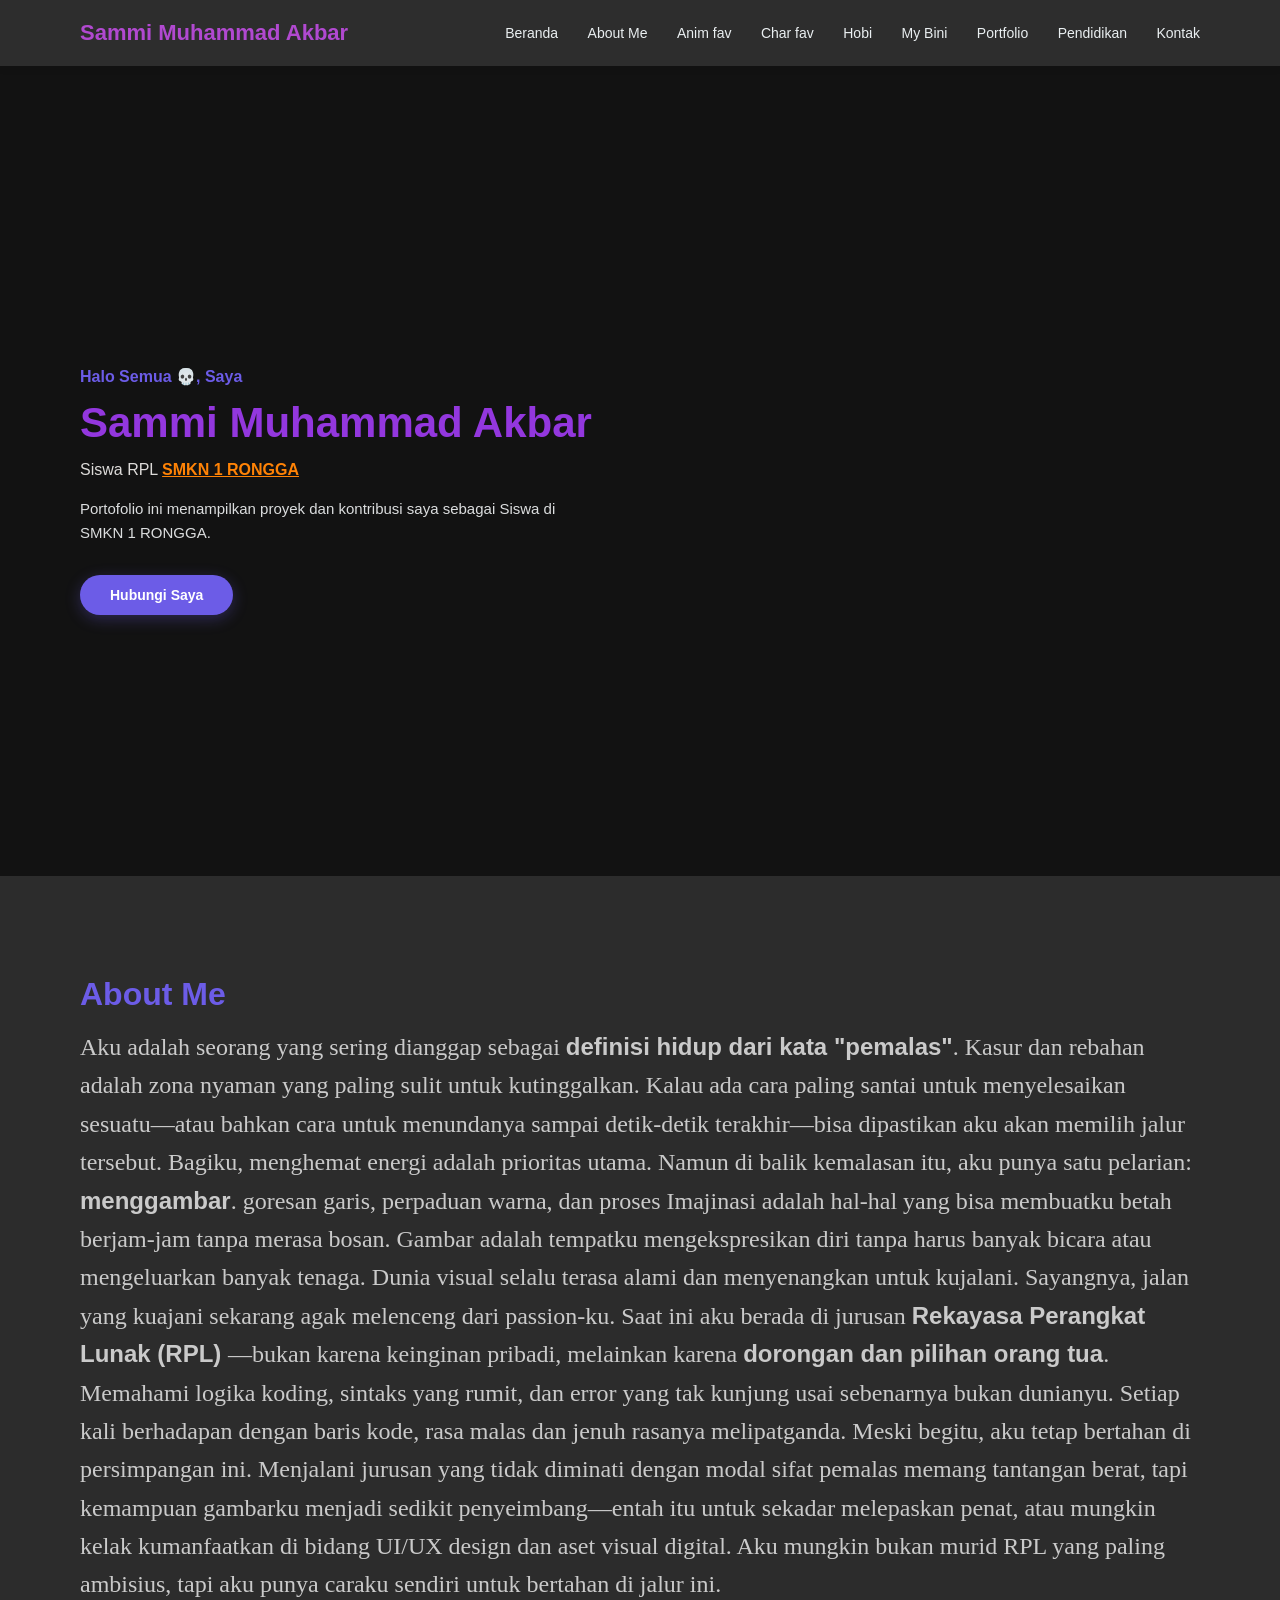
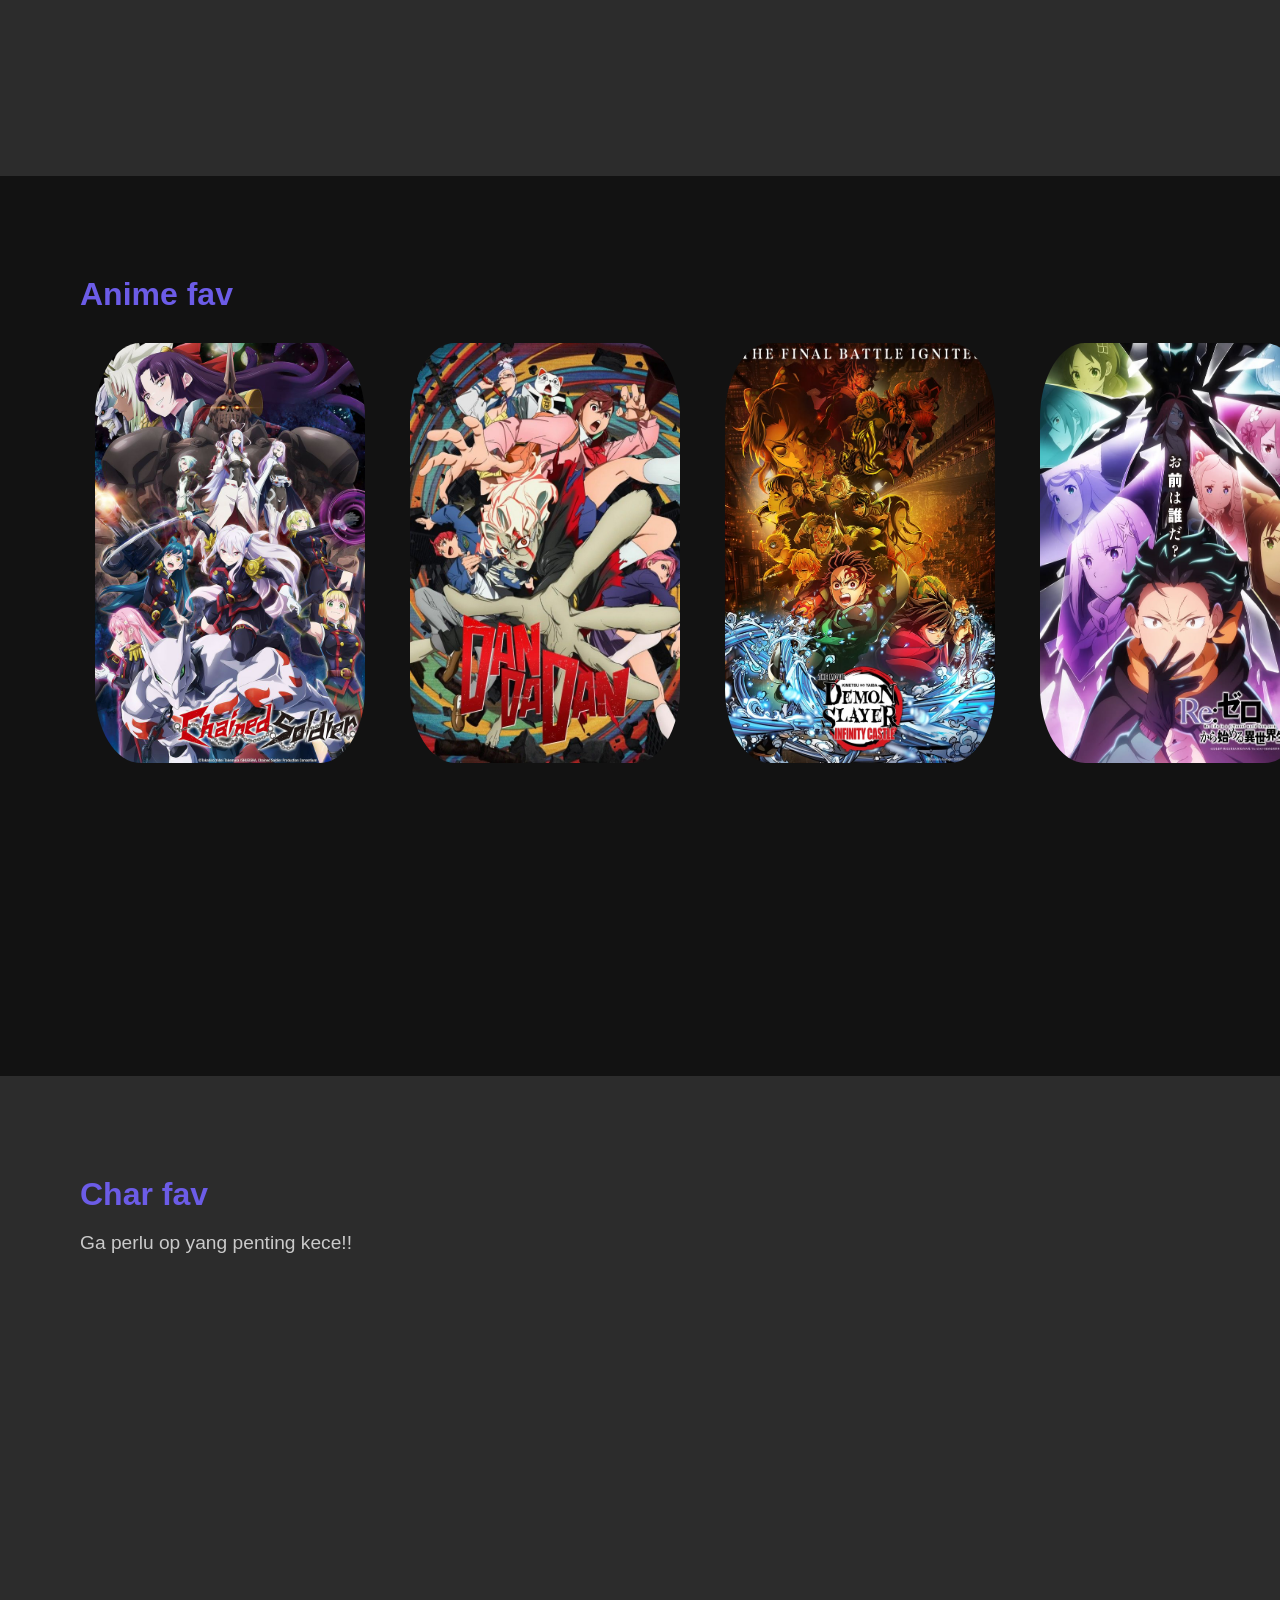
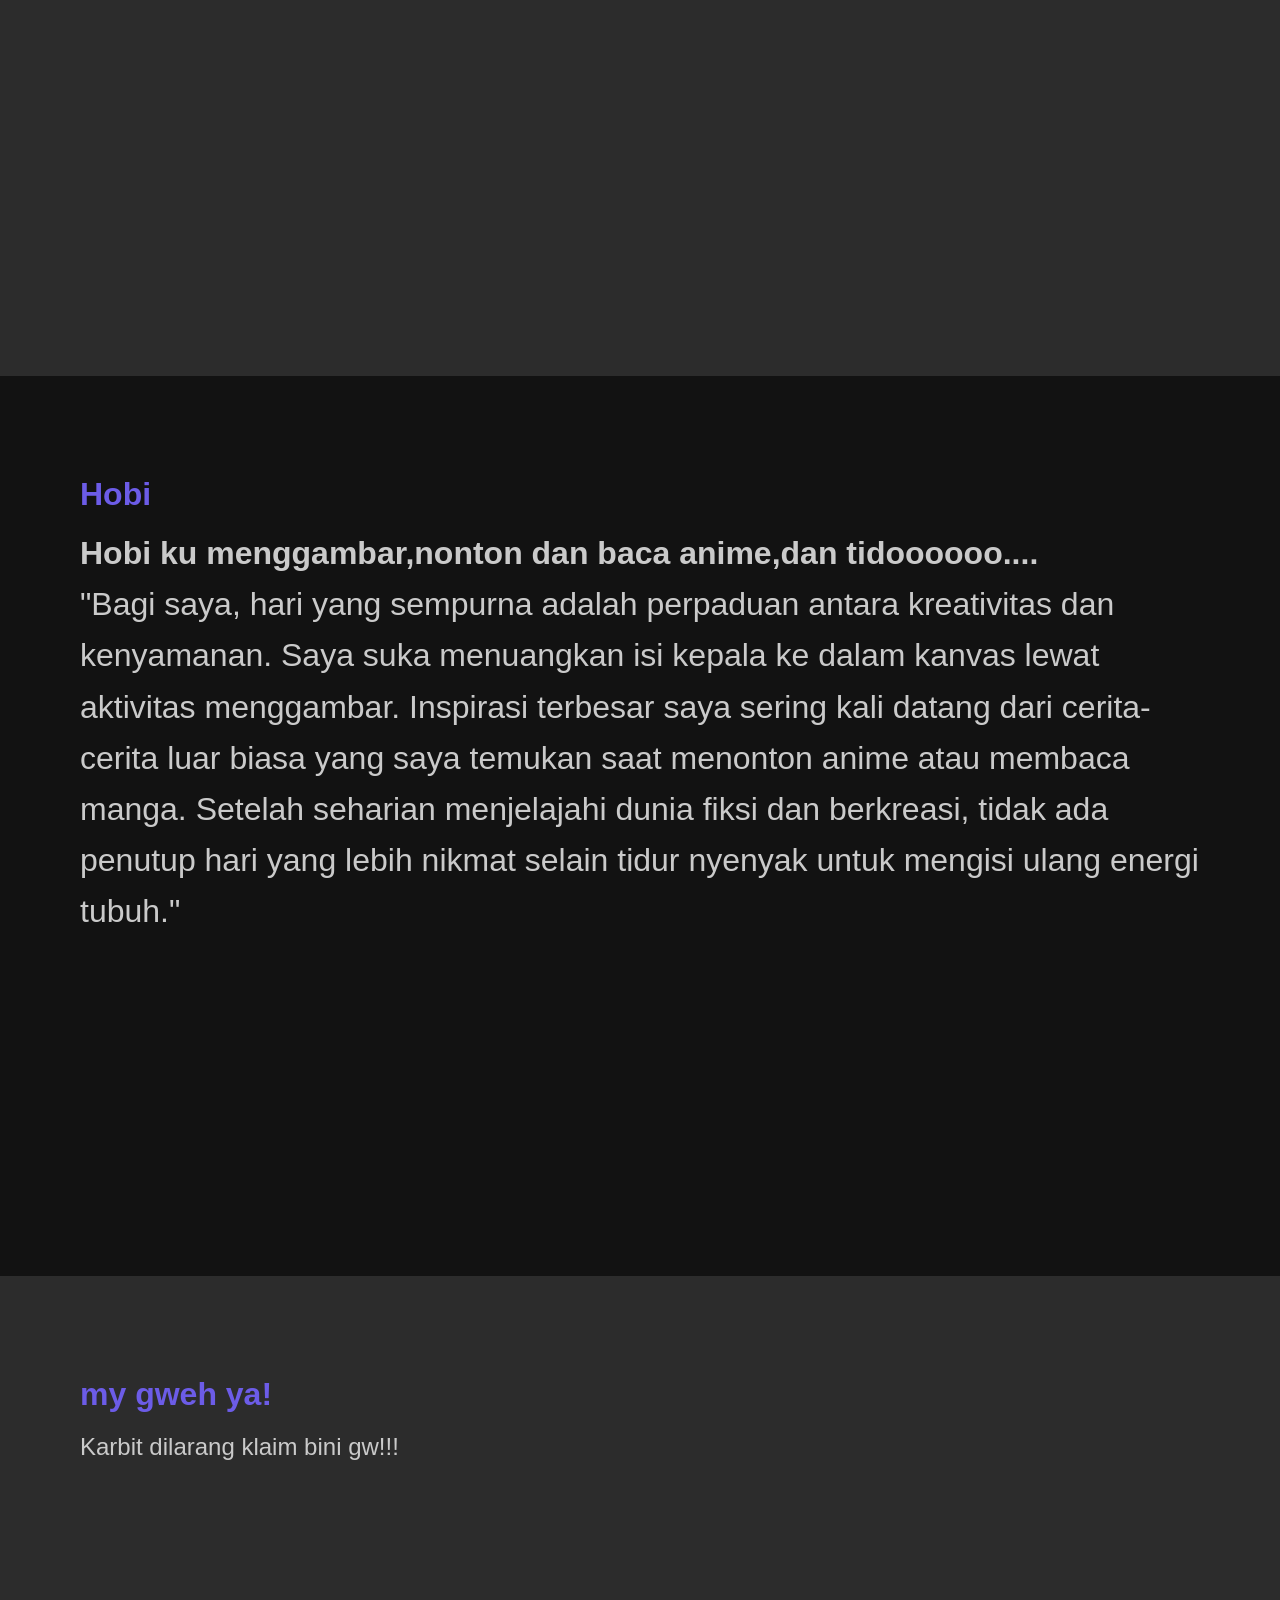
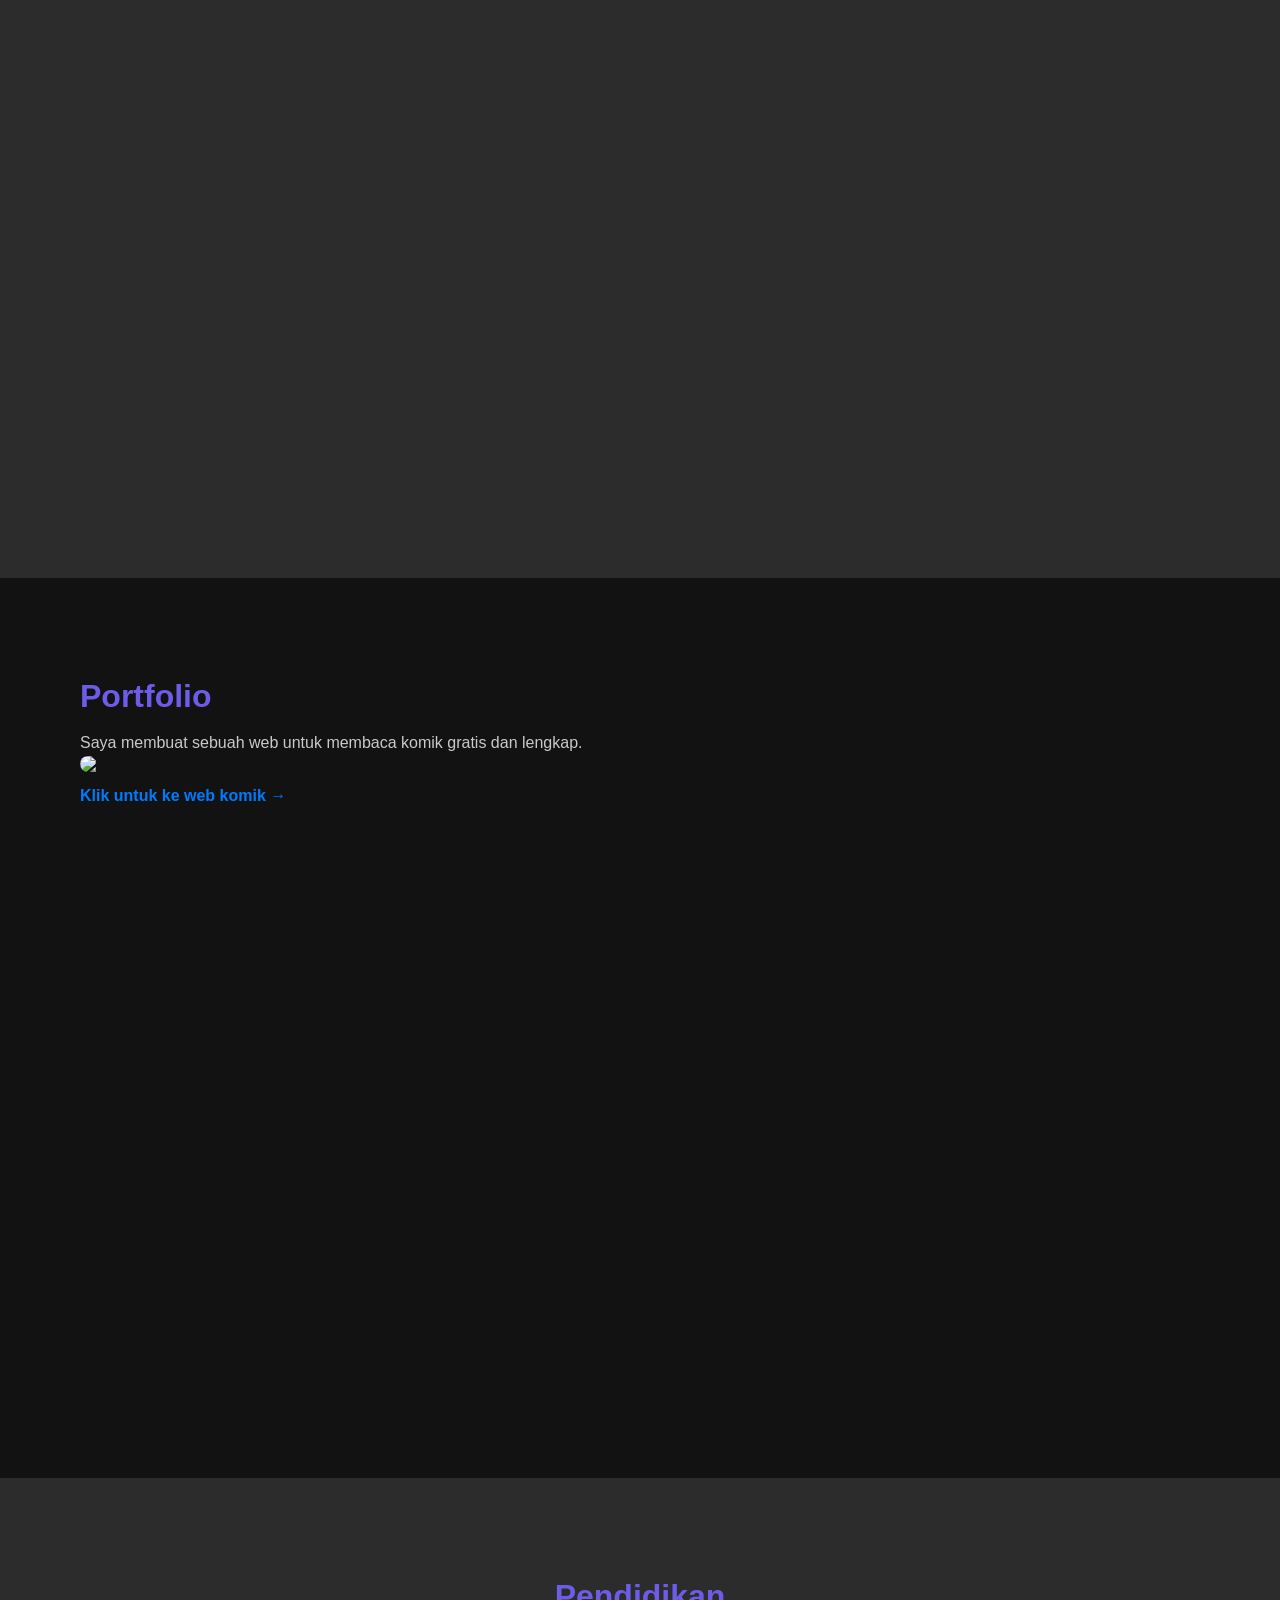
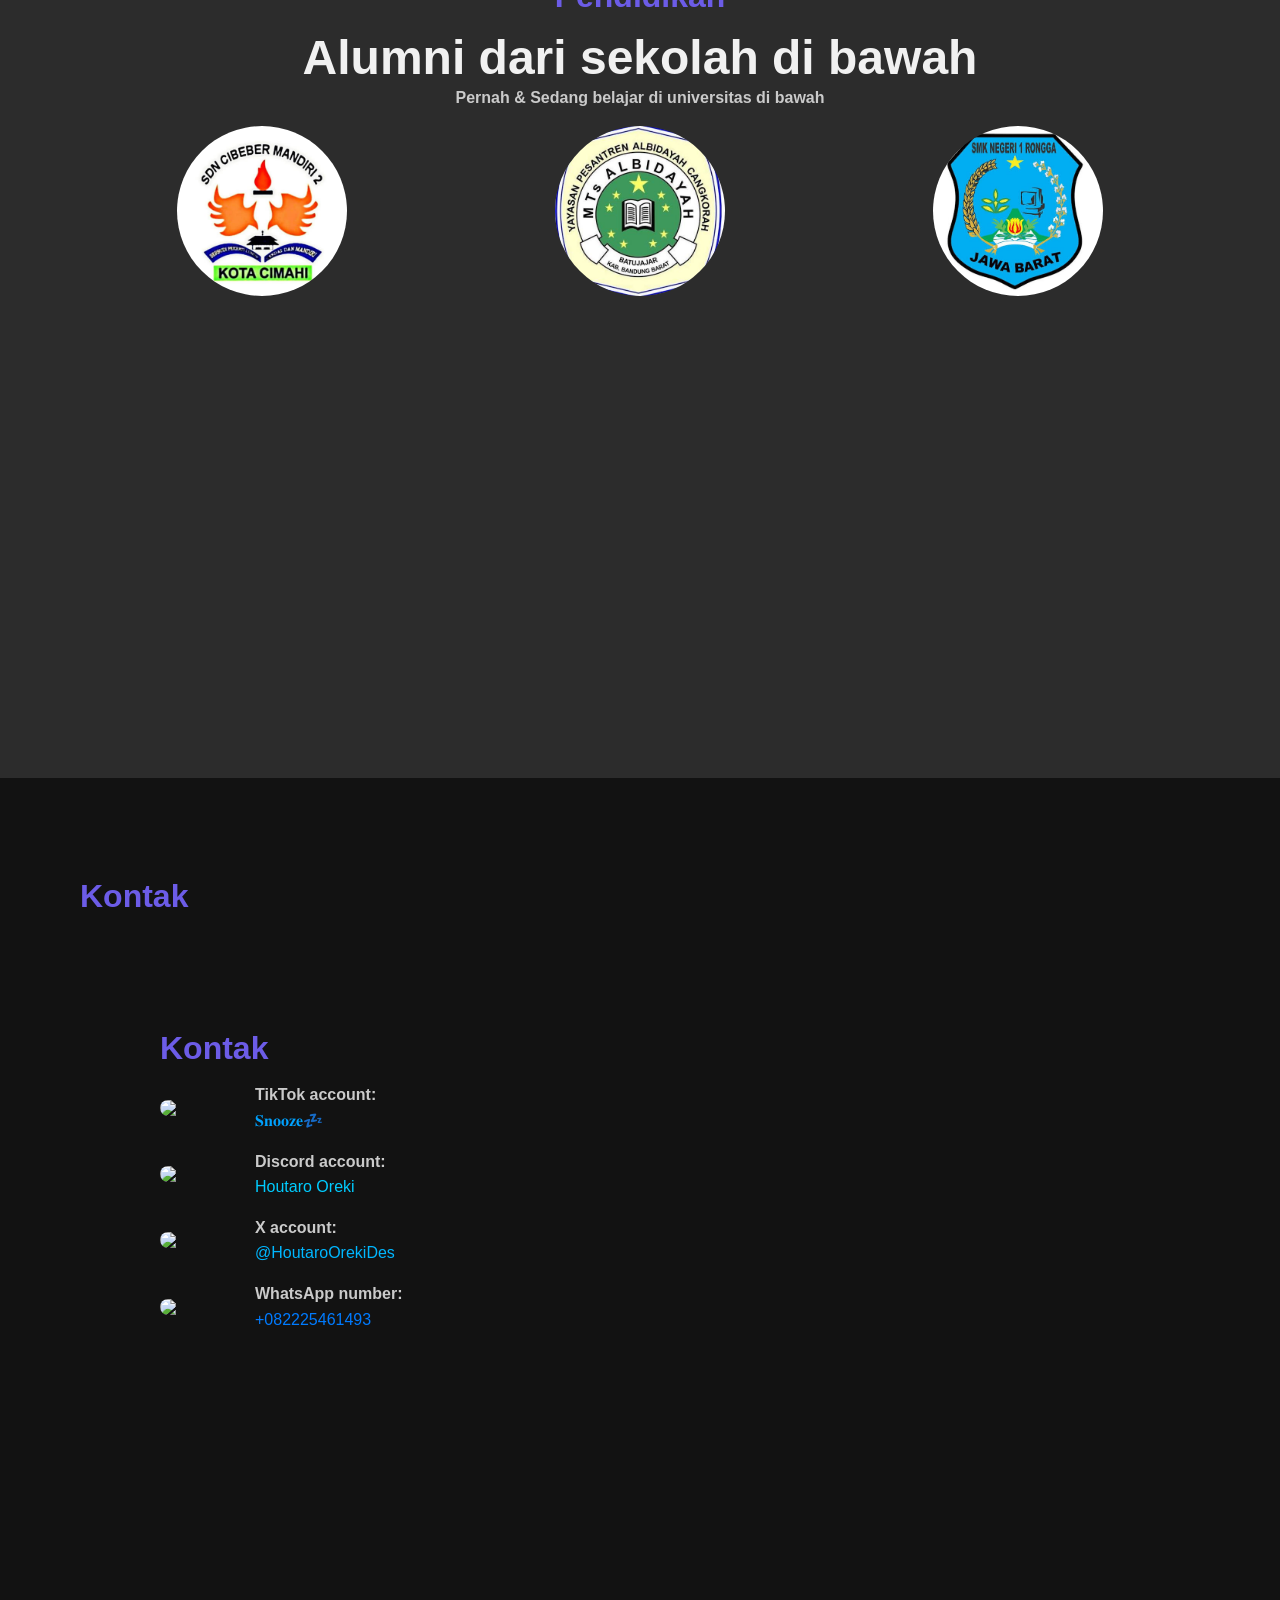
==== commit 40eb8474: "Update index.html" ====
--- a/index.html
+++ b/index.html
@@ -79,10 +79,10 @@
     <section id="animfav" class="section-box">
         <h2>Anime fav</h2>
         <div class="sejajar">
-            <img src="assests/img/cs.jpe" alt="Gambar 1" width="200" class="gambar-bulatx">
-            <img src="assests/img/ddd.jpe" alt="Gambar 2" width="200" class="gambar-bulatx">
-            <img src="assests/img/ds.jpe" alt="Gambar 3" width="200" class="gambar-bulatx">
-            <img src="assests/img/zero.jpe" alt="Gambar 4" width="200" class="gambar-bulatx">
+            <img src="img/cs.jpe" alt="Gambar 1" width="200" class="gambar-bulatx">
+            <img src="img/ddd.jpe" alt="Gambar 2" width="200" class="gambar-bulatx">
+            <img src="img/ds.jpe" alt="Gambar 3" width="200" class="gambar-bulatx">
+            <img src="img/zero.jpe" alt="Gambar 4" width="200" class="gambar-bulatx">
         </div>
     </section> 
     
@@ -157,9 +157,9 @@
         <h1 style="text-align: center; font-size: xxx-large;">Alumni dari sekolah di bawah</h1>
         <p style= "text-align: center;"><b>Pernah & Sedang belajar di universitas di bawah</b></p>
         <div class="sejajar">
-            <img src="assests/img/sdn 2.jpe" alt="Gambar 2" width="200" class="gambar-bulatv">
-            <img src="assests/img/albiayayh.jpe" alt="Gambar 3" width="200" class="gambar-bulatv">
-            <img src="assests/img/smkn 1 rongga.jpe" alt="Gambar 3" width="200" class="gambar-bulatv">
+            <img src="img/sdn 2.jpe" alt="Gambar 2" width="200" class="gambar-bulatv">
+            <img src="img/albiayayh.jpe" alt="Gambar 3" width="200" class="gambar-bulatv">
+            <img src="img/smkn 1 rongga.jpe" alt="Gambar 3" width="200" class="gambar-bulatv">
         </div>
             
     </section>
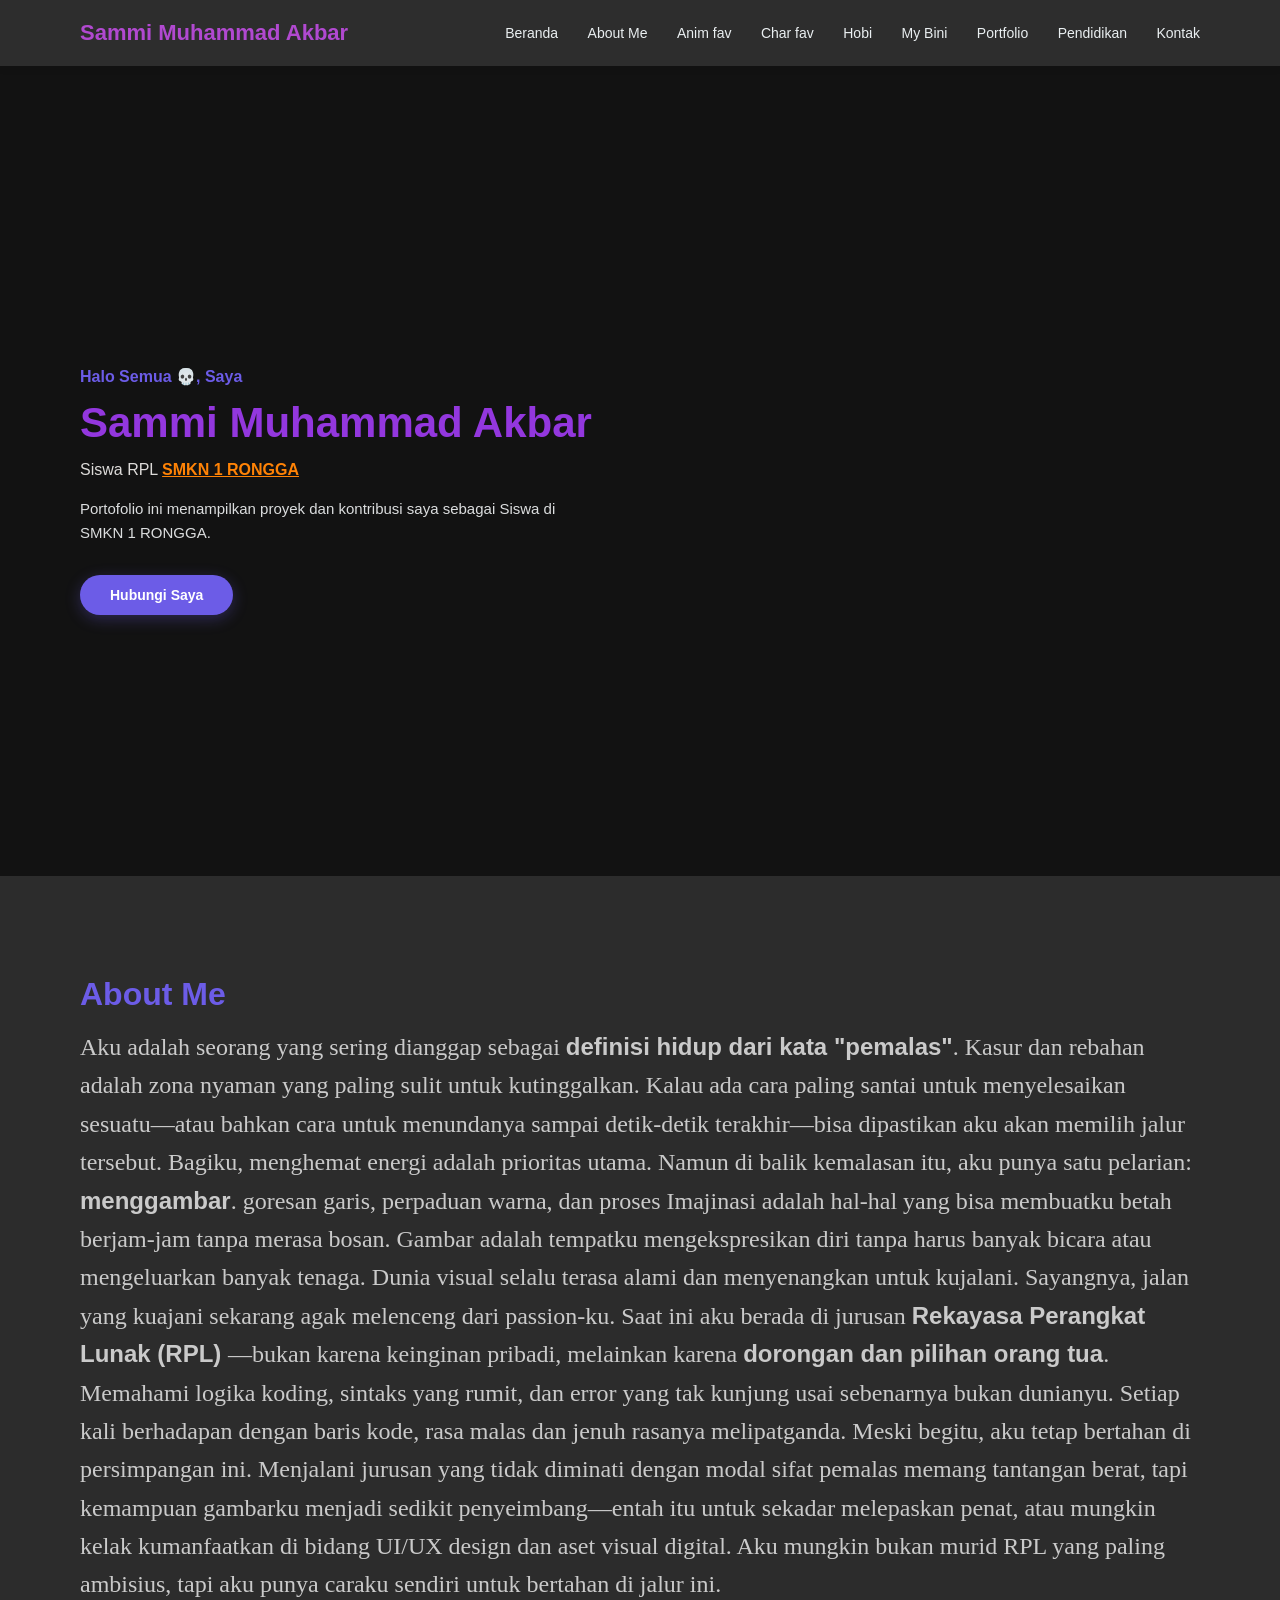
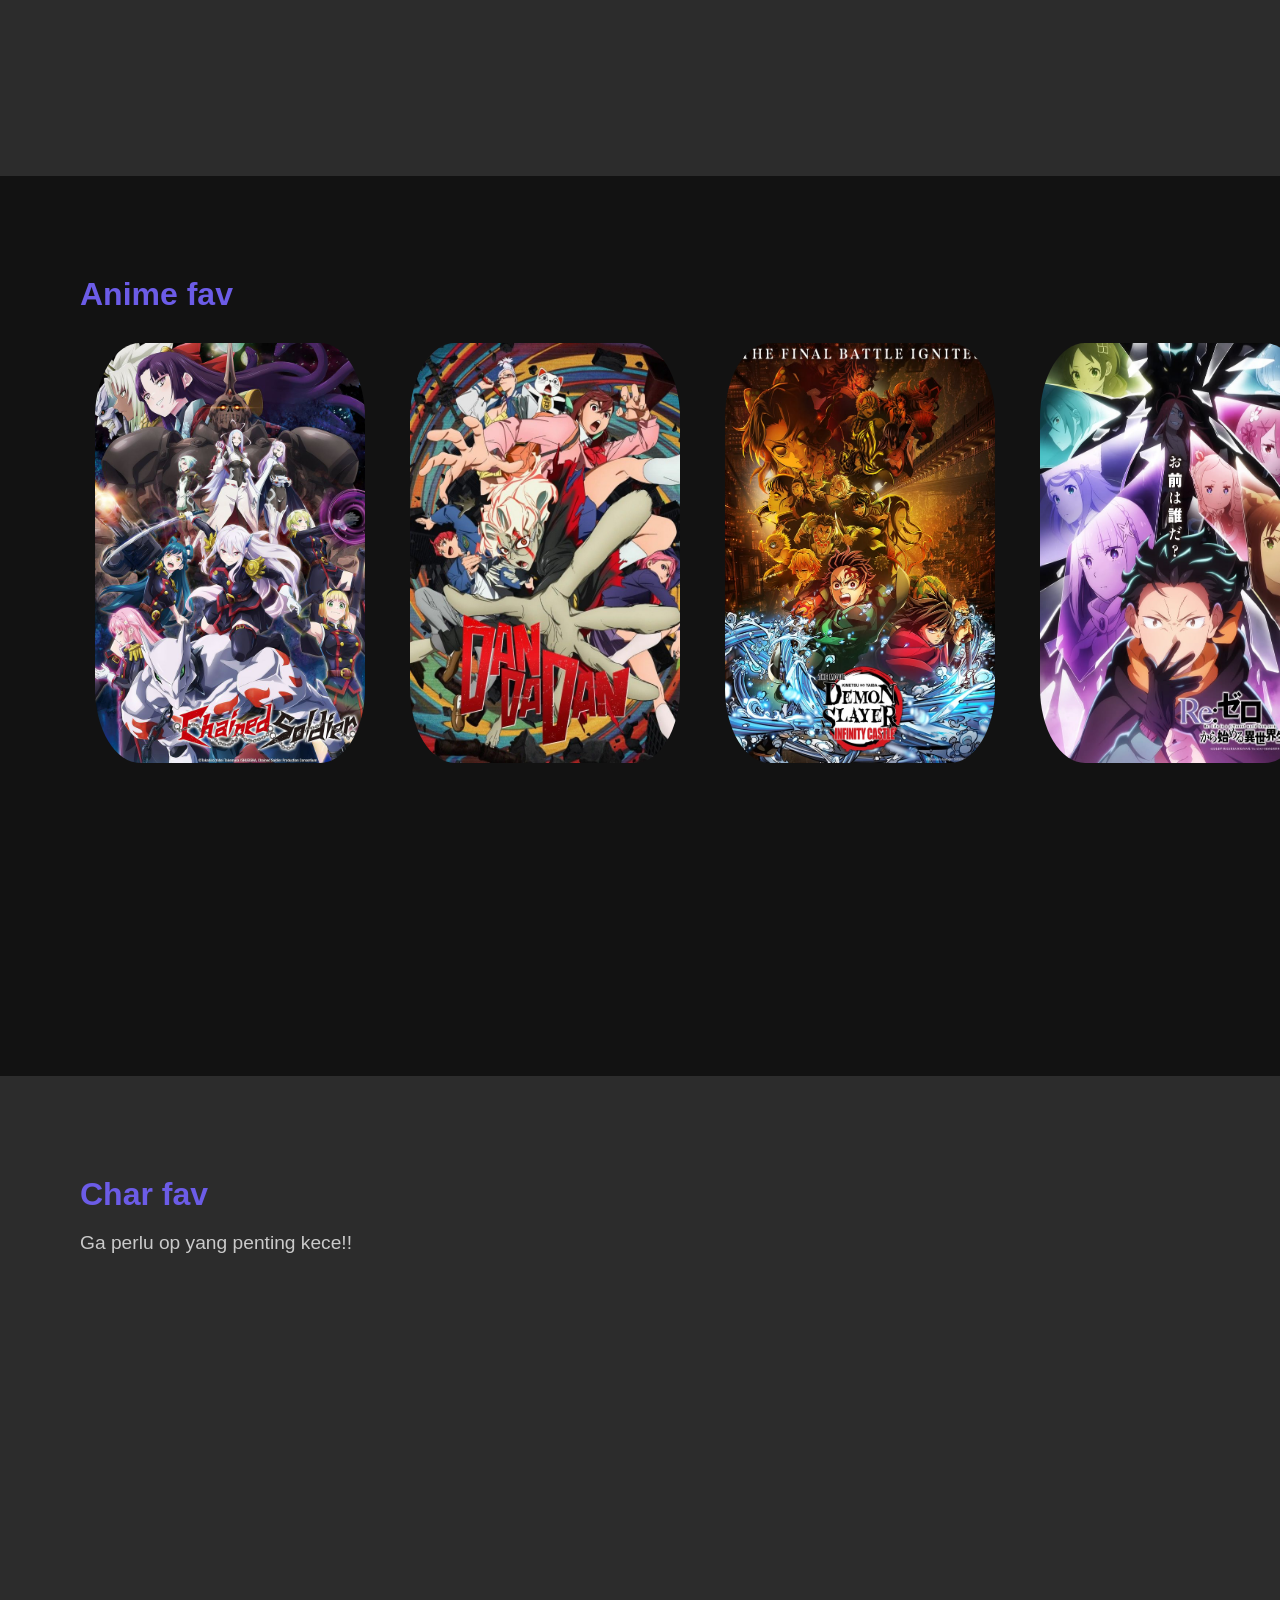
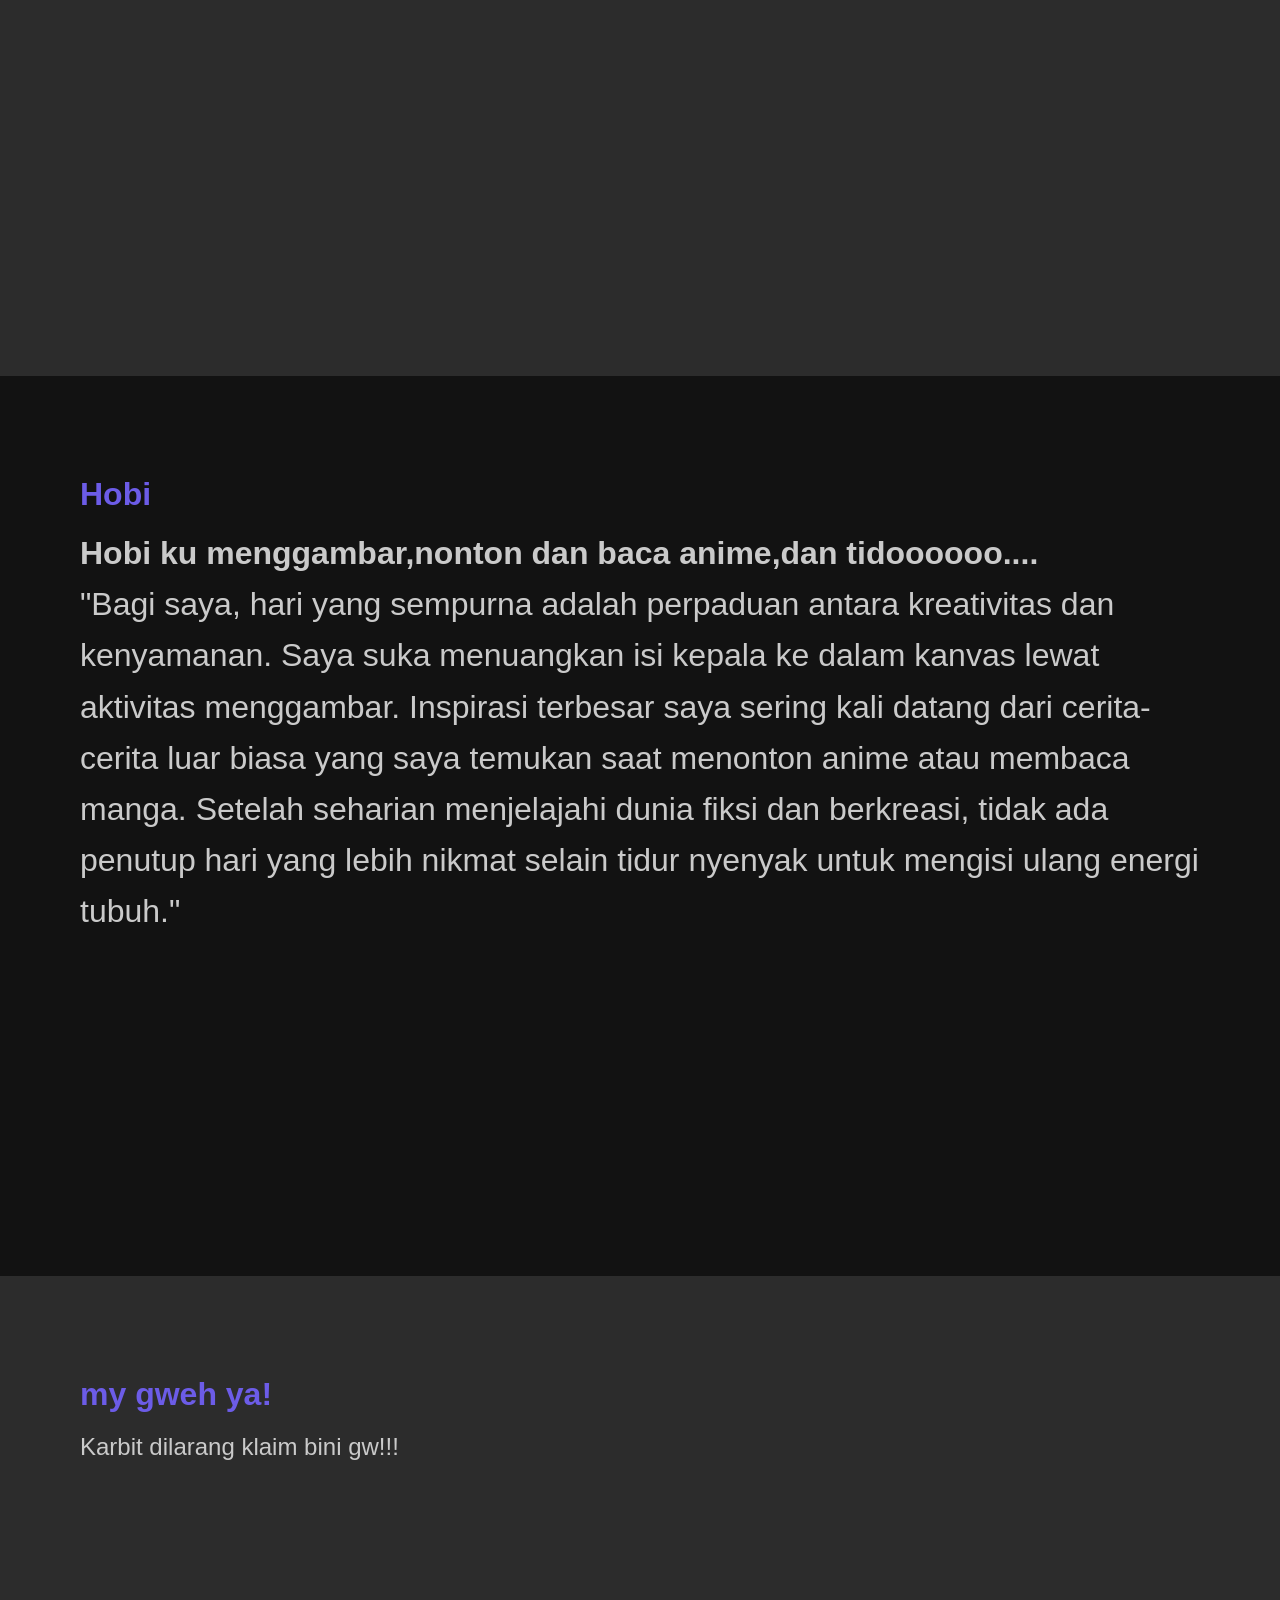
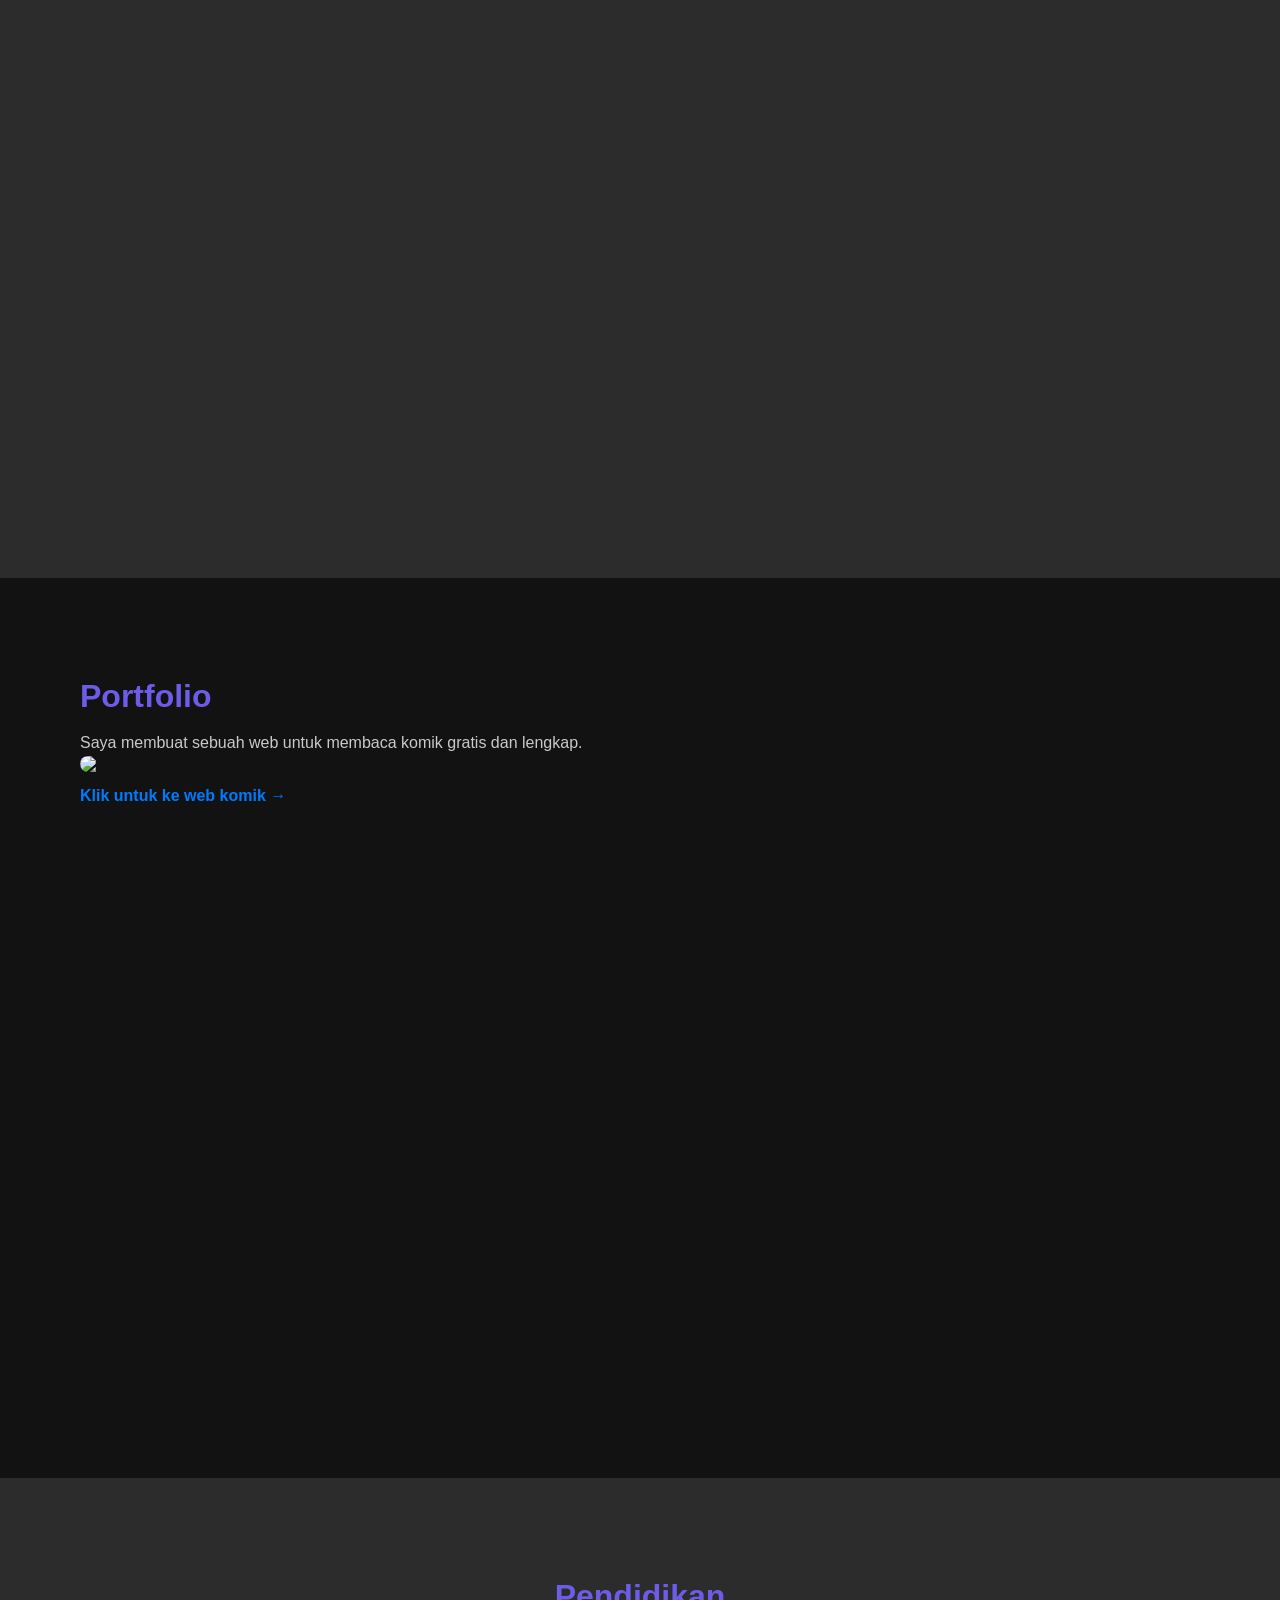
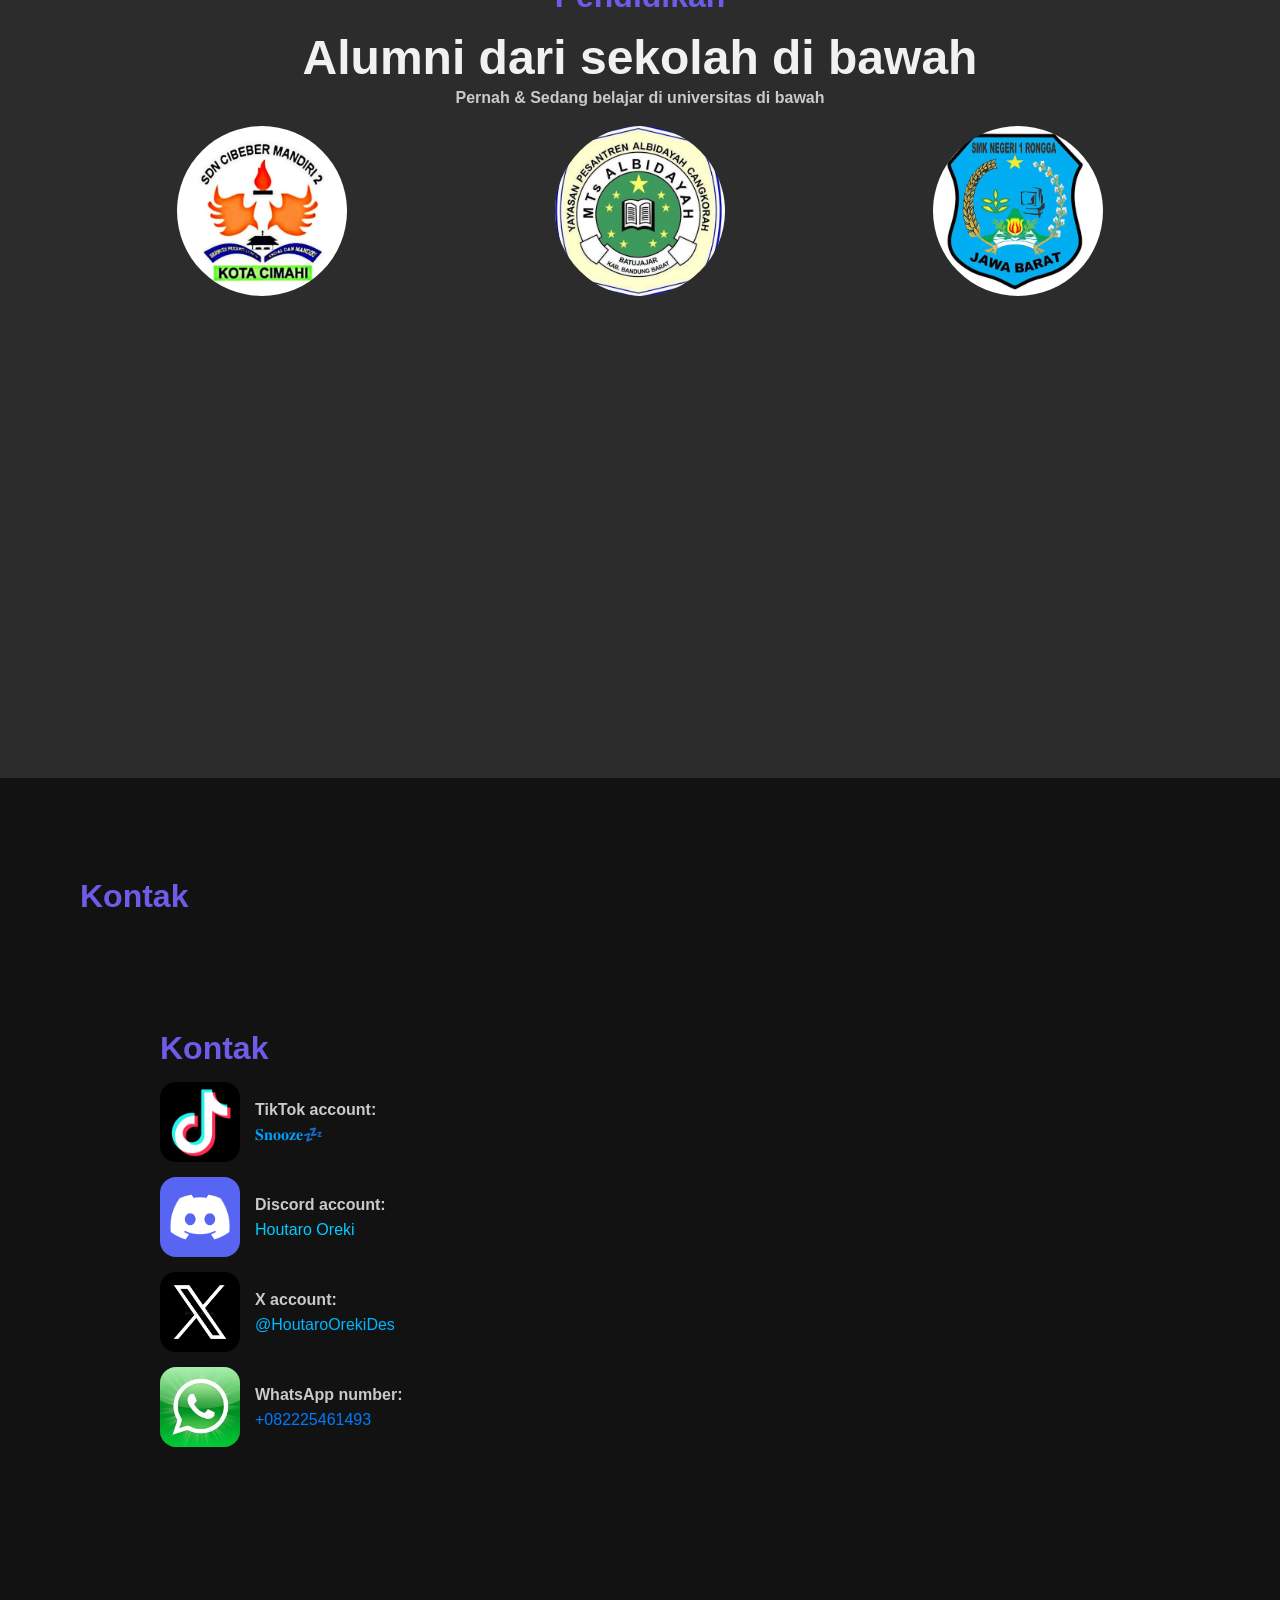
==== commit fd5f6b79: "Update index.html" ====
--- a/index.html
+++ b/index.html
@@ -39,7 +39,7 @@
         </div>
 
         <div class="hero-avatar">
-            <video src="assests/video/nino.mp4" autoplay loop muted playsinline width="100%"></video>
+            <video src="video/nino.mp4" autoplay loop muted playsinline width="100%"></video>
         </div>
     </section>
 
@@ -90,18 +90,18 @@
         <h2>Char fav</h2>
         <p style="font-size: larger;">Ga perlu op yang penting kece!!</p>
         <div>
-           <video src="assests/video/anos.mp4" alt="video 1" autoplay loop muted playsinline width="100%" class="gambar-bulatp"></video>
-            <video src="assests/video/deku.mp4" alt="video 1" autoplay loop muted playsinline width="100%" class="gambar-bulatp"></video>
-            <video src="assests/video/naoya.mp4" alt="video 1" autoplay loop muted playsinline width="100%" class="gambar-bulatp"></video>
-            <video src="assests/video/siwo.mp4" alt="video 1" autoplay loop muted playsinline width="100%" class="gambar-bulatp"></video>
-            <video src="assests/video/subaru.mp4" alt="video 1" autoplay loop muted playsinline width="100%" class="gambar-bulatp"></video>
-            <video src="assests/video/oreki.mp4" alt="video 1" autoplay loop muted playsinline width="100%" class="gambar-bulatp"></video>
-            <video src="assests/video/billy.mp4" alt="video 1" autoplay loop muted playsinline width="100%" class="gambar-bulatp"></video>
-            <video src="assests/video/gyutaro.mp4" alt="video 1" autoplay loop muted playsinline width="100%" class="gambar-bulatp"></video>
-            <video src="assests/video/okarun.mp4" alt="video 1" autoplay loop muted playsinline width="100%" class="gambar-bulatp"></video>
-            <video src="assests/video/white.mp4" alt="video 1" autoplay loop muted playsinline width="100%" class="gambar-bulatp"></video>
-            <video src="assests/video/redo.mp4" alt="video 1" autoplay loop muted playsinline width="100%" class="gambar-bulatp"></video>
-            <video src="assests/video/qinshihuang.mp4" alt="video 1" autoplay loop muted playsinline width="100%" class="gambar-bulatp"></video>
+           <video src="video/anos.mp4" alt="video 1" autoplay loop muted playsinline width="100%" class="gambar-bulatp"></video>
+            <video src="video/deku.mp4" alt="video 1" autoplay loop muted playsinline width="100%" class="gambar-bulatp"></video>
+            <video src="video/naoya.mp4" alt="video 1" autoplay loop muted playsinline width="100%" class="gambar-bulatp"></video>
+            <video src="video/siwo.mp4" alt="video 1" autoplay loop muted playsinline width="100%" class="gambar-bulatp"></video>
+            <video src="video/subaru.mp4" alt="video 1" autoplay loop muted playsinline width="100%" class="gambar-bulatp"></video>
+            <video src="video/oreki.mp4" alt="video 1" autoplay loop muted playsinline width="100%" class="gambar-bulatp"></video>
+            <video src="video/billy.mp4" alt="video 1" autoplay loop muted playsinline width="100%" class="gambar-bulatp"></video>
+            <video src="video/gyutaro.mp4" alt="video 1" autoplay loop muted playsinline width="100%" class="gambar-bulatp"></video>
+            <video src="video/okarun.mp4" alt="video 1" autoplay loop muted playsinline width="100%" class="gambar-bulatp"></video>
+            <video src="video/white.mp4" alt="video 1" autoplay loop muted playsinline width="100%" class="gambar-bulatp"></video>
+            <video src="video/redo.mp4" alt="video 1" autoplay loop muted playsinline width="100%" class="gambar-bulatp"></video>
+            <video src="video/qinshihuang.mp4" alt="video 1" autoplay loop muted playsinline width="100%" class="gambar-bulatp"></video>
         </div>
     </section> 
     
@@ -113,9 +113,9 @@
             yang saya temukan saat menonton anime atau membaca manga. Setelah seharian menjelajahi dunia fiksi dan berkreasi,
             tidak ada penutup hari yang lebih nikmat selain tidur nyenyak untuk mengisi ulang energi tubuh."</p>
         <div>
-            <video src="assests/video/baca komik.mp4" alt="video 1" autoplay loop muted playsinline width="100%" class="gambar-bulatp"></video>
-            <video src="assests/video/art.mp4" alt="video 1" autoplay loop muted playsinline width="100%" class="gambar-bulatp"></video>
-            <video src="assests/video/tido.mp4" alt="video 1" autoplay loop muted playsinline width="100%" class="gambar-bulatp"></video>
+            <video src="video/baca komik.mp4" alt="video 1" autoplay loop muted playsinline width="100%" class="gambar-bulatp"></video>
+            <video src="video/art.mp4" alt="video 1" autoplay loop muted playsinline width="100%" class="gambar-bulatp"></video>
+            <video src="video/tido.mp4" alt="video 1" autoplay loop muted playsinline width="100%" class="gambar-bulatp"></video>
         </div>
     </section> 
     
@@ -123,18 +123,18 @@
         <h2>my gweh ya!</h2>
         <p style="font-size: x-large;">Karbit dilarang klaim bini gw!!!</p>
         <div>
-            <video src="assests/video/fubuki.mp4" alt="video 1" autoplay loop muted playsinline width="100%" class="gambar-bulatp"></video>
-            <video src="assests/video/chisia.mp4" alt="video 1" autoplay loop muted playsinline width="100%" class="gambar-bulatp"></video>
-            <video src="assests/video/ijichi.mp4" alt="video 1" autoplay loop muted playsinline width="100%" class="gambar-bulatp"></video>
-            <video src="assests/video/meme.mp4" alt="video 1" autoplay loop muted playsinline width="100%" class="gambar-bulatp"></video>
-            <video src="assests/video/momo.mp4" alt="video 1" autoplay loop muted playsinline width="100%" class="gambar-bulatp"></video>
-            <video src="assests/video/selena.mp4" alt="video 1" autoplay loop muted playsinline width="100%" class="gambar-bulatp"></video>
-            <video src="assests/video/chisa.mp4" alt="video 1" autoplay loop muted playsinline width="100%" class="gambar-bulatp"></video>
-            <video src="assests/video/mitsuri.mp4" alt="video 1" autoplay loop muted playsinline width="100%" class="gambar-bulatp"></video>
-            <video src="assests/video/rias.mp4" alt="video 1" autoplay loop muted playsinline width="100%" class="gambar-bulatp"></video>
-            <video src="assests/video/sara.mp4" alt="video 1" autoplay loop muted playsinline width="100%" class="gambar-bulatp"></video>
-            <video src="assests/video/fenrys.mp4" alt="video 1" autoplay loop muted playsinline width="100%" class="gambar-bulatp"></video>
-            <video src="assests/video/maasha.mp4" alt="video 1" autoplay loop muted playsinline width="100%" class="gambar-bulatp"></video>
+            <video src="video/fubuki.mp4" alt="video 1" autoplay loop muted playsinline width="100%" class="gambar-bulatp"></video>
+            <video src="video/chisia.mp4" alt="video 1" autoplay loop muted playsinline width="100%" class="gambar-bulatp"></video>
+            <video src="video/ijichi.mp4" alt="video 1" autoplay loop muted playsinline width="100%" class="gambar-bulatp"></video>
+            <video src="video/meme.mp4" alt="video 1" autoplay loop muted playsinline width="100%" class="gambar-bulatp"></video>
+            <video src="video/momo.mp4" alt="video 1" autoplay loop muted playsinline width="100%" class="gambar-bulatp"></video>
+            <video src="video/selena.mp4" alt="video 1" autoplay loop muted playsinline width="100%" class="gambar-bulatp"></video>
+            <video src="video/chisa.mp4" alt="video 1" autoplay loop muted playsinline width="100%" class="gambar-bulatp"></video>
+            <video src="video/mitsuri.mp4" alt="video 1" autoplay loop muted playsinline width="100%" class="gambar-bulatp"></video>
+            <video src="video/rias.mp4" alt="video 1" autoplay loop muted playsinline width="100%" class="gambar-bulatp"></video>
+            <video src="video/sara.mp4" alt="video 1" autoplay loop muted playsinline width="100%" class="gambar-bulatp"></video>
+            <video src="video/fenrys.mp4" alt="video 1" autoplay loop muted playsinline width="100%" class="gambar-bulatp"></video>
+            <video src="video/maasha.mp4" alt="video 1" autoplay loop muted playsinline width="100%" class="gambar-bulatp"></video>
             </div>
     </section> 
     
@@ -171,7 +171,7 @@
         
         <!-- TikTok -->
         <div style="display: flex; align-items: center; margin-bottom: 15px;">
-            <img src="assests/img/tiktok.png" width="80" style="border-radius: 16px;">
+            <img src="img/tiktok.png" width="80" style="border-radius: 16px;">
             <p style="margin-left: 15px;">
                 <b>TikTok account:</b><br>
                 <a href="http://tiktok.com/@billykidss" target="_blank" style="text-decoration: none; color: #00a2ff;">𝐒𝐧𝐨𝐨𝐳𝐞💤</a>
@@ -180,7 +180,7 @@
 
         <!-- Discord -->
         <div style="display: flex; align-items: center; margin-bottom: 15px;">
-            <img src="assests/img/discord.png" width="80" style="border-radius: 16px;">
+            <img src="img/discord.png" width="80" style="border-radius: 16px;">
             <p style="margin-left: 15px;">
                 <b>Discord account:</b><br>
                 <a href="https://discord.gg/sYgMK5Vu5" target="_blank" style="text-decoration: none; color: #00ccff;">Houtaro Oreki</a>
@@ -189,7 +189,7 @@
 
         <!-- X (Twitter) -->
         <div style="display: flex; align-items: center; margin-bottom: 15px;">
-            <img src="assests/img/twittwr.jpe" width="80" style="border-radius: 16px;">
+            <img src="img/twittwr.jpe" width="80" style="border-radius: 16px;">
             <p style="margin-left: 15px;">
                 <b>X account:</b><br>
                 <a href="https://x.com/HoutaroOrekiDes" target="_blank" style="text-decoration: none; color: hwb(197 0% 0%);">@HoutaroOrekiDes</a>
@@ -198,7 +198,7 @@
 
         <!-- WhatsApp -->
         <div style="display: flex; align-items: center; margin-bottom: 15px;">
-            <img src="assests/img/wa.jpe" width="80" style="border-radius: 16px;">
+            <img src="img/wa.jpe" width="80" style="border-radius: 16px;">
             <p style="margin-left: 15px;">
                 <b>WhatsApp number:</b><br>
                 <a href="https://wa.me" target="_blank" style="text-decoration: none; color: #007BFF;">+082225461493</a>
